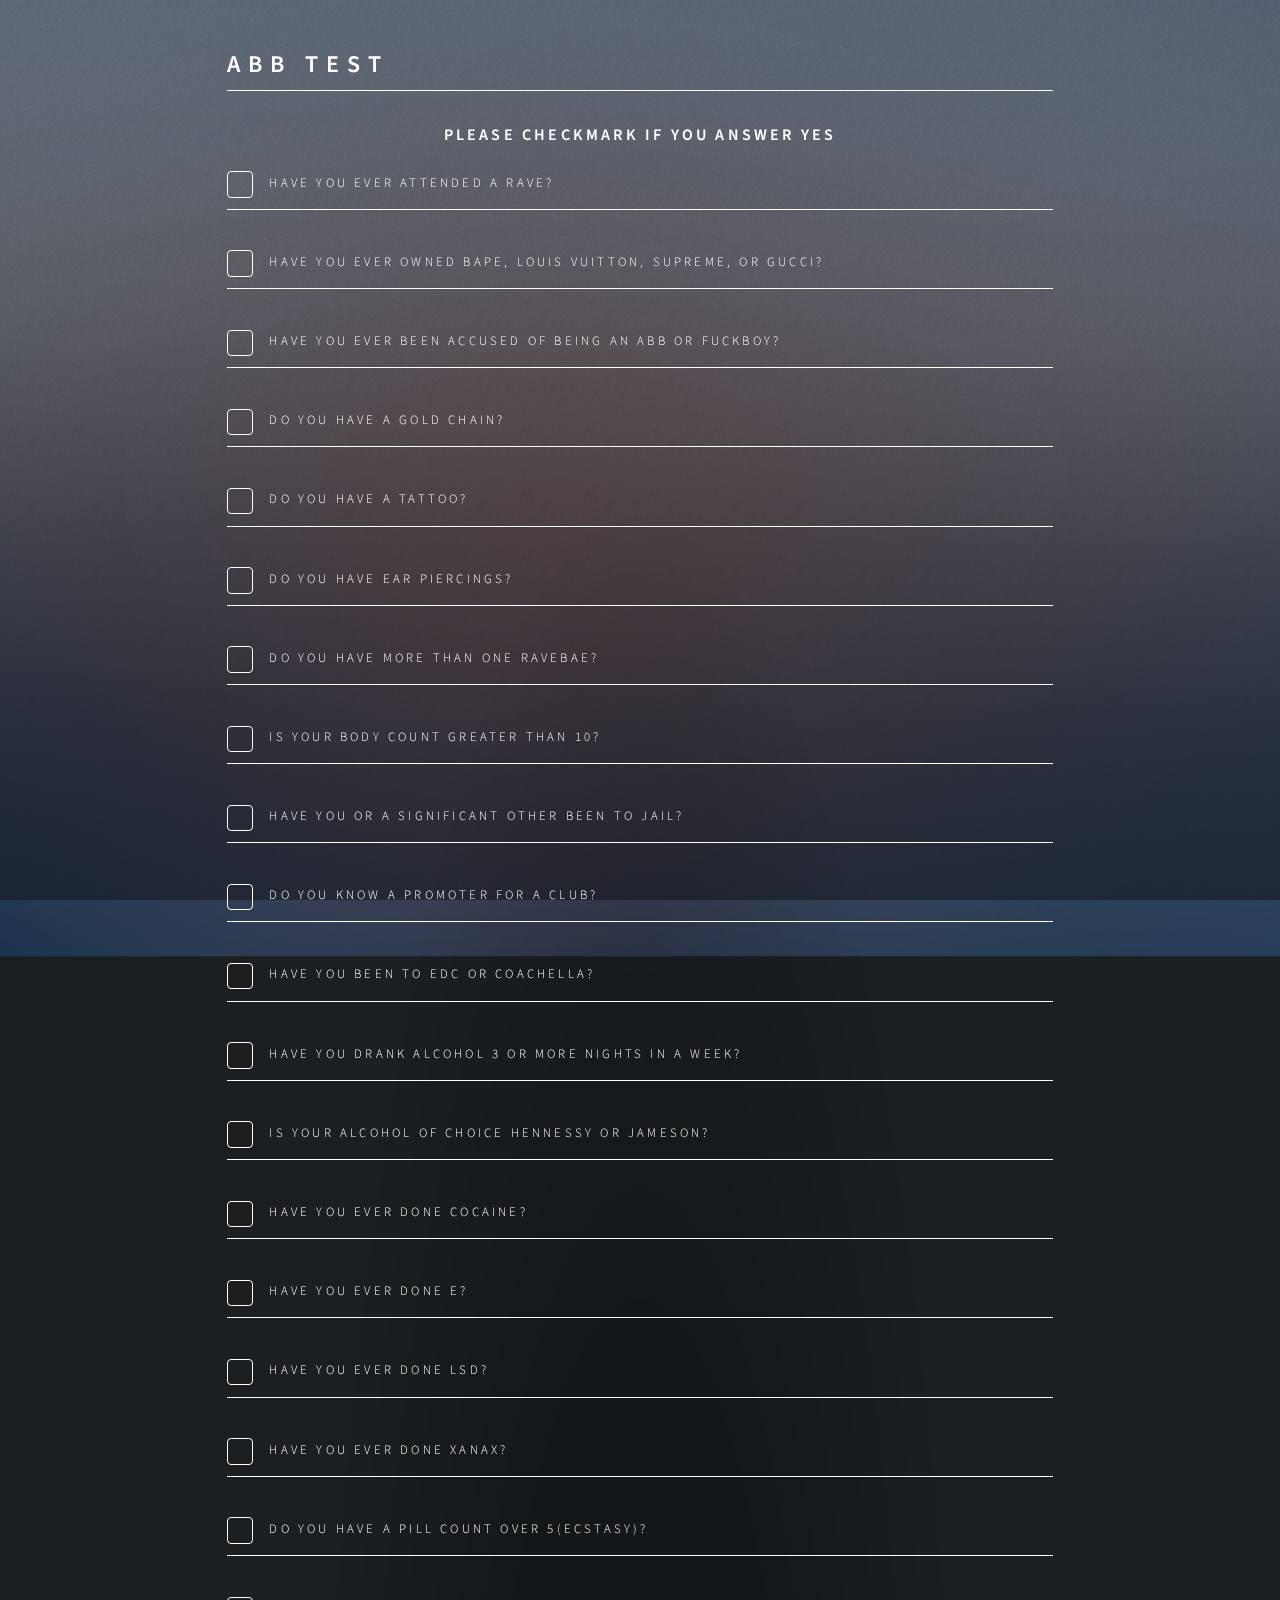
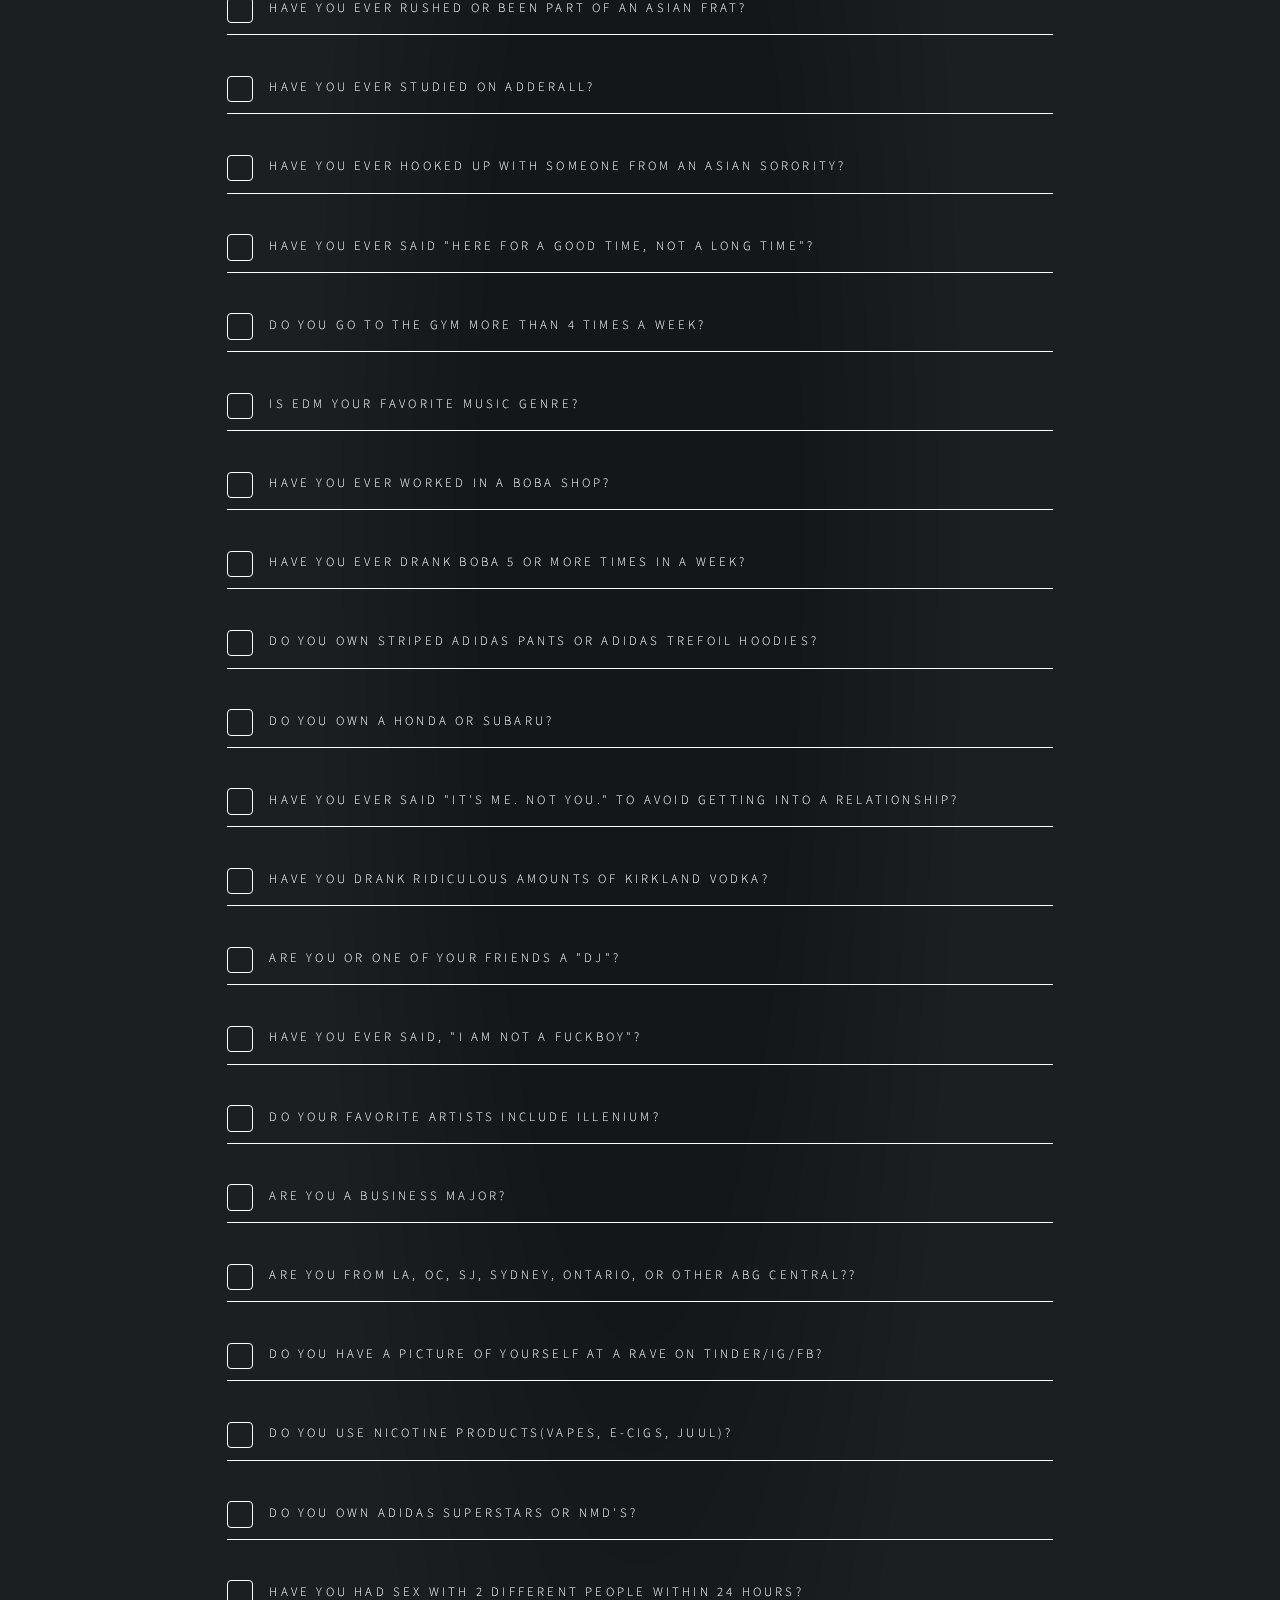
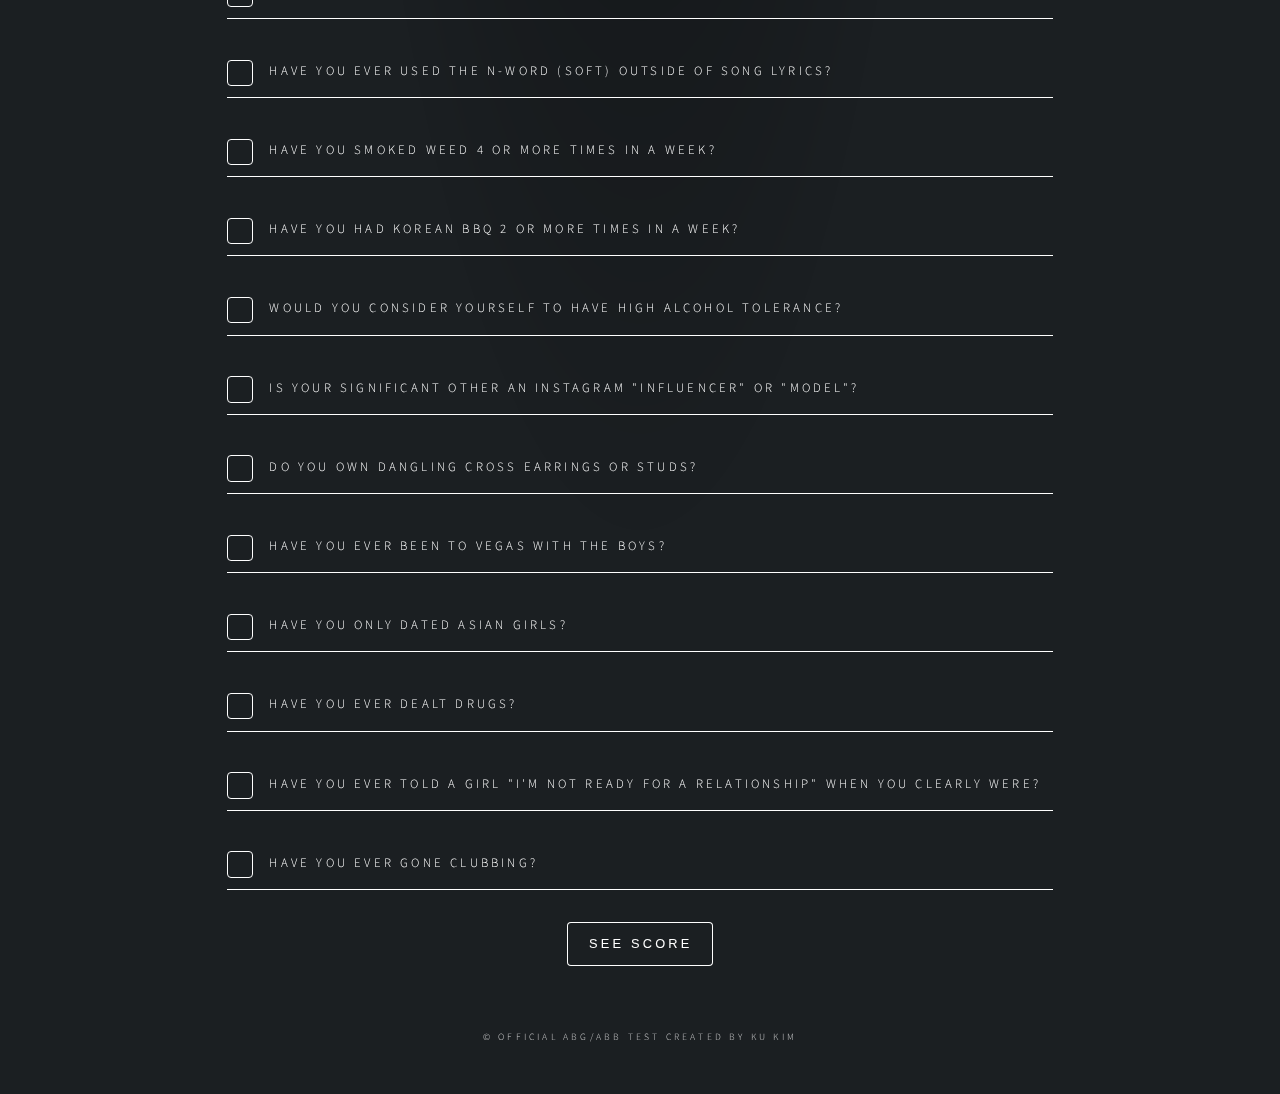
==== abb.html @ c056559d "Add files via upload" ====
<!DOCTYPE HTML>
<!--
	Dimension by HTML5 UP
	html5up.net | @ajlkn
	Free for personal and commercial use under the CCA 3.0 license (html5up.net/license)
-->
<html>
	<head>
		<title>Official ABG & ABB Test</title>
		<meta charset="utf-8" />
		<meta name="viewport" content="width=device-width, initial-scale=1, user-scalable=no" />
		<link rel="stylesheet" href="assets/css/main.css" />
		<noscript><link rel="stylesheet" href="assets/css/noscript.css" /></noscript>
	</head>
	<body class="is-preload">

		<!-- Wrapper -->
			<div id="wrapper">

				<!-- Header -->
					

				<!-- Main -->
					<div id="header">

						<!-- Intro -->
							<article id="boys">
								<h2 class="major">ABB Test</h2>
								
								
								<body>
									<h3>Please checkmark if you answer yes</h3>
									<form>
										<h2 class = "major">
											<input type="checkbox" id="Q51" name="Q51">
											<label for="Q51">Have you ever attended a rave?</label>
										</h2>
										<h2 class = "major">
											<input type="checkbox" id="Q52" name="Q52">
											<label for="Q52">Have you ever owned Bape, Louis Vuitton, Supreme, or Gucci?</label>
									
										</h2>
										<h2 class = "major">
											<input type="checkbox" id="Q53" name="Q53">
											<label for="Q53">Have you ever been accused of being an ABB or fuckboy?</label>
										</h2>
										<h2 class = "major">
											<input type="checkbox" id="Q54" name="Q54">
											<label for="Q54">Do you have a gold chain?</label>
										</h2>
										<h2 class = "major">
											<input type="checkbox" id="Q55" name="Q55">
											<label for="Q55">Do you have a tattoo?</label>
										</h2>
										<h2 class = "major">
											<input type="checkbox" id="Q56" name="Q56">
											<label for="Q56">Do you have ear piercings?</label>
										</h2>
										<h2 class = "major">
											<input type="checkbox" id="Q57" name="Q57">
											<label for="Q57">Do you have more than one ravebae?</label>
										</h2>
										<h2 class = "major">
											<input type="checkbox" id="Q58" name="Q58">
											<label for="Q58">Is your body count greater than 10?</label>
										</h2>
										<h2 class = "major">
											<input type="checkbox" id="Q59" name="Q59">
											<label for="Q59">Have you or a significant other been to jail?</label>
										</h2>
										<h2 class = "major">
											<input type="checkbox" id="Q60" name="Q60">
											<label for="Q60">Do you know a promoter for a club?</label>
										</h2>
										<h2 class = "major">
											<input type="checkbox" id="Q61" name="Q61">
											<label for="Q61">Have you been to EDC or Coachella?</label>
										</h2>
										<h2 class = "major">
											<input type="checkbox" id="Q62" name="Q62">
											<label for="Q62">Have you drank alcohol 3 or more nights in a week?</label>
										</h2>
										<h2 class = "major">
											<input type="checkbox" id="Q63" name="Q63">
											<label for="Q63">Is your alcohol of choice Hennessy or Jameson?</label>
										</h2>
										<h2 class = "major">
											<input type="checkbox" id="Q64" name="Q64">
											<label for="Q64">Have you ever done cocaine?</label>
										</h2>
										<h2 class = "major">
											<input type="checkbox" id="Q65" name="Q65">
											<label for="Q65">Have you ever done E?</label>
										</h2>
										<h2 class = "major">
											<input type="checkbox" id="Q66" name="Q66">
											<label for="Q66">Have you ever done LSD?</label>
										</h2>
										<h2 class = "major">
											<input type="checkbox" id="Q67" name="Q67">
											<label for="Q67">Have you ever done Xanax?</label>
										</h2>
										<h2 class = "major">
											<input type="checkbox" id="Q68" name="Q68">
											<label for="Q68">Do you have a pill count over 5(ecstasy)?</label>
										</h2>
										<h2 class = "major">
											<input type="checkbox" id="Q69" name="Q69">
											<label for="Q69">Have you ever rushed or been part of an asian frat?</label>
										</h2>
										<h2 class = "major">
											<input type="checkbox" id="Q70" name="Q70">
											<label for="Q70">Have you ever studied on Adderall?</label>
										</h2>
										<h2 class = "major">
											<input type="checkbox" id="Q71" name="Q71">
											<label for="Q71">Have you ever hooked up with someone from an Asian Sorority?</label>
										</h2>
										<h2 class = "major">
											<input type="checkbox" id="Q72" name="Q72">
											<label for="Q72">Have you ever said "Here for a good time, not a long time"?</label>
										</h2>
										<h2 class = "major">
											<input type="checkbox" id="Q73" name="Q73">
											<label for="Q73">Do you go to the gym more than 4 times a week?</label>
										</h2>
										<h2 class = "major">
											<input type="checkbox" id="Q74" name="Q74">
											<label for="Q74">Is EDM your favorite music genre?</label>
										</h2>
										<h2 class = "major">
											<input type="checkbox" id="Q75" name="Q75">
											<label for="Q75">Have you ever worked in a boba shop?</label>
										</h2>
										<h2 class = "major">
											<input type="checkbox" id="Q76" name="Q76">
											<label for="Q76">Have you ever drank boba 5 or more times in a week?</label>
										</h2>
										<h2 class = "major">
											<input type="checkbox" id="Q77" name="Q77">
											<label for="Q77">Do you own striped adidas pants or adidas trefoil hoodies?</label>
										</h2>
										<h2 class = "major">
											<input type="checkbox" id="Q78" name="Q78">
											<label for="Q78">Do you own a Honda or Subaru?</label>
										</h2>
										<h2 class = "major">
											<input type="checkbox" id="Q79" name="Q79">
											<label for="Q79">Have you ever said "It's me. Not you." to avoid getting into a relationship?</label>
										</h2>
										<h2 class = "major">
											<input type="checkbox" id="Q80" name="Q80">
											<label for="Q80">Have you drank ridiculous amounts of Kirkland Vodka?</label>
										</h2>
										<h2 class = "major">
											<input type="checkbox" id="Q81" name="Q81">
											<label for="Q81">Are you or one of your friends a "DJ"?</label>
										</h2>
										<h2 class = "major">
											<input type="checkbox" id="Q82" name="Q82">
											<label for="Q82">Have you ever said, "I am not a Fuckboy"?</label>
										</h2>
										<h2 class = "major">
											<input type="checkbox" id="Q83" name="Q83">
											<label for="Q83">Do your favorite artists include illenium?</label>
										</h2>
										<h2 class = "major">
											<input type="checkbox" id="Q84" name="Q84">
											<label for="Q84">Are you a business major?</label>
										</h2>
										<h2 class = "major">
											<input type="checkbox" id="Q85" name="Q85">
											<label for="Q85">Are you from LA, OC, SJ, Sydney, Ontario, or other ABG Central??</label>
										</h2>
										<h2 class = "major">
											<input type="checkbox" id="Q86" name="Q86">
											<label for="Q86">Do you have a picture of yourself at a rave on Tinder/IG/FB?</label>
										</h2>
										<h2 class = "major">
											<input type="checkbox" id="Q87" name="Q87">
											<label for="Q87">Do you use nicotine products(Vapes, E-cigs, Juul)?</label>
										</h2>
										<h2 class = "major">
											<input type="checkbox" id="Q88" name="Q88">
											<label for="Q88">Do you own adidas superstars or NMD's?</label>
										</h2>
										<h2 class = "major">
											<input type="checkbox" id="Q89" name="Q89">
											<label for="Q89">Have you had sex with 2 different people within 24 hours?</label>
										</h2>
										<h2 class = "major">
											<input type="checkbox" id="Q90" name="Q90">
											<label for="Q90">Have you ever used the n-word (soft) outside of song lyrics?</label>
										</h2>
										<h2 class = "major">
											<input type="checkbox" id="Q91" name="Q91">
											<label for="Q91">Have you smoked weed 4 or more times in a week?</label>
										</h2>
										<h2 class = "major">
											<input type="checkbox" id="Q92" name="Q92">
											<label for="Q92">Have you had Korean BBQ 2 or more times in a week?</label>
										</h2>
										<h2 class = "major">
											<input type="checkbox" id="Q93" name="Q93">
											<label for="Q93">Would you consider yourself to have high alcohol tolerance?</label>
										</h2>
										<h2 class = "major">
											<input type="checkbox" id="Q94" name="Q94">
											<label for="Q94">Is your significant other an Instagram "influencer" or "model"?</label>
										</h2>
										<h2 class = "major">
											<input type="checkbox" id="Q95" name="Q95">
											<label for="Q95">Do you own dangling cross earrings or studs?</label>
										</h2>
										<h2 class = "major">
											<input type="checkbox" id="Q96" name="Q96">
											<label for="Q96">Have you ever been to Vegas with the boys?</label>
										</h2>
										<h2 class = "major">
											<input type="checkbox" id="Q97" name="Q97">
											<label for="Q97">Have you only dated asian girls?</label>
										</h2>
										<h2 class = "major">
											<input type="checkbox" id="Q98" name="Q98">
											<label for="Q98">Have you ever dealt drugs?</label>
										</h2>
										<h2 class = "major">
											<input type="checkbox" id="Q99" name="Q99">
											<label for="Q99">Have you ever told a girl "I'm not ready for a relationship" when you clearly were?</label>
										</h2>
										<h2 class = "major">
											<input type="checkbox" id="Q100" name="Q100">
											<label for="Q100">Have you ever gone clubbing?</label>
										</h2>

										<button type="Button" id="See Score" onClick="checkboxes();">SEE SCORE</button>
									</form>
								</body>
								
							</article>
										
					</div>

				<!-- Footer -->
					<footer id="footer">
						<p class="copyright">&copy; Official ABG/ABB Test Created by Ku Kim</a></p>
					</footer>

			</div>

		<!-- BG -->
			<div id="bg"></div>

		<!-- Scripts -->
			<script src="assets/js/jquery.min.js"></script>
			<script src="assets/js/browser.min.js"></script>
			<script src="assets/js/breakpoints.min.js"></script>
			<script src="assets/js/util.js"></script>
			<script src="assets/js/main.js"></script>
			<script type="text/javascript">
				function checkboxes()
				  {
				   var inputElems = document.getElementsByTagName("input"),
					count = 0;
			
					for (var i=0; i<inputElems.length; i++) {       
					   if (inputElems[i].type == "checkbox" && inputElems[i].checked == true){
						  count++;
						  if(count<=10) {
							  mycomment = " LMAO YOU AIN'T NO ABB. YOU A SIMP LOLOL"

						  }
						  else if((count<=20) && (count>10)) {
							mycomment = " I mean... your ABB is kind of showing?... Maybe you haven't gotten your heart broken yet"

						  }
						 
							else if((count<=30) && (count>20)) {
							mycomment = " Stop now for self preservation... Go read some books or something. Oh and also, don't switch your major to 'business'"
						  }
						  else if((count<=40) && (count>30)) {
							mycomment = " Welp... Here we are... Mid-tier ABB. Go to Church please... Cleanse your filth."
						  }
						  else if((count<=45) && (count>40)) {
							mycomment = " Yeah... You're an ABB. Congrats fuckboy."
						  }
						  else if((count<=50) && (count>45)) {
							mycomment = " What's up Kevin Nguyen? wow... A full blown ABB. You piece of trash"
						  }
						  } 
					   }
					   
					
					alert("You scored: " + count + "/50" + mycomment);
				 }
				
			</script>
	</body>
</html>
---- assets/css/main.css ----
@import url(fontawesome-all.min.css);
@import url("https://fonts.googleapis.com/css?family=Source+Sans+Pro:300italic,600italic,300,600");

/*
	Dimension by HTML5 UP
	html5up.net | @ajlkn
	Free for personal and commercial use under the CCA 3.0 license (html5up.net/license)
*/

html, body, div, span, applet, object,
iframe, h1, h2, h3, h4, h5, h6, p, blockquote,
pre, a, abbr, acronym, address, big, cite,
code, del, dfn, em, img, ins, kbd, q, s, samp,
small, strike, strong, sub, sup, tt, var, b,
u, i, center, dl, dt, dd, ol, ul, li, fieldset,
form, label, legend, table, caption, tbody,
tfoot, thead, tr, th, td, article, aside,
canvas, details, embed, figure, figcaption,
footer, header, hgroup, menu, nav, output, ruby,
section, summary, time, mark, audio, video {
	margin: 0;
	padding: 0;
	border: 0;
	font-size: 100%;
	font: inherit;
	vertical-align: baseline;}

article, aside, details, figcaption, figure,
footer, header, hgroup, menu, nav, section {
	display: block;}

body {
	line-height: 1;
}

ol, ul {
	list-style: none;
}

blockquote, q {
	quotes: none;
}

	blockquote:before, blockquote:after, q:before, q:after {
		content: '';
		content: none;
	}

table {
	border-collapse: collapse;
	border-spacing: 0;
}

body {
	-webkit-text-size-adjust: none;
}

mark {
	background-color: transparent;
	color: inherit;
}

input::-moz-focus-inner {
	border: 0;
	padding: 0;
}

input, select, textarea {
	-moz-appearance: none;
	-webkit-appearance: none;
	-ms-appearance: none;
	appearance: none;
}


/* Basic */

	@-ms-viewport {
		width: device-width;
	}

	@media screen and (max-width: 480px) {

		html, body {
			min-width: 320px;
		}

	}

	html {
		box-sizing: border-box;
	}

	*, *:before, *:after {
		box-sizing: inherit;
	}

	body {
		background: #1b1f22;
	}

		body.is-preload *, body.is-preload *:before, body.is-preload *:after {
			-moz-animation: none !important;
			-webkit-animation: none !important;
			-ms-animation: none !important;
			animation: none !important;
			-moz-transition: none !important;
			-webkit-transition: none !important;
			-ms-transition: none !important;
			transition: none !important;
		}

/* Type */

	html {
		font-size: 16pt;
	}

		@media screen and (max-width: 1680px) {

			html {
				font-size: 12pt;
			}

		}

		@media screen and (max-width: 736px) {

			html {
				font-size: 11pt;
			}

		}

		@media screen and (max-width: 360px) {

			html {
				font-size: 10pt;
			}

		}

	body, input, select, textarea {
		color: #ffffff;
		font-family: "Source Sans Pro", sans-serif;
		font-weight: 300;
		font-size: 1rem;
		line-height: 1.65;
	}

	a {
		-moz-transition: color 0.2s ease-in-out, background-color 0.2s ease-in-out, border-bottom-color 0.2s ease-in-out;
		-webkit-transition: color 0.2s ease-in-out, background-color 0.2s ease-in-out, border-bottom-color 0.2s ease-in-out;
		-ms-transition: color 0.2s ease-in-out, background-color 0.2s ease-in-out, border-bottom-color 0.2s ease-in-out;
		transition: color 0.2s ease-in-out, background-color 0.2s ease-in-out, border-bottom-color 0.2s ease-in-out;
		border-bottom: dotted 1px rgba(255, 255, 255, 0.5);
		text-decoration: none;
		color: inherit;
	}

		a:hover {
			border-bottom-color: transparent;
		}

	strong, b {
		color: #ffffff;
		font-weight: 600;
	}

	em, i {
		font-style: italic;
	}

	p {
		margin: 0 0 2rem 0;
	}

	h1, h2, h3, h4, h5, h6 {
		color: #ffffff;
		font-weight: 600;
		line-height: 1.5;
		margin: 0 0 1rem 0;
		text-transform: uppercase;
		letter-spacing: 0.2rem;
	}

		h1 a, h2 a, h3 a, h4 a, h5 a, h6 a {
			color: inherit;
			text-decoration: none;
		}

		h1.major, h2.major, h3.major, h4.major, h5.major, h6.major {
			border-bottom: solid 1px #ffffff;
			width: -moz-max-content;
			width: -webkit-max-content;
			width: -ms-max-content;
			width: 100%;
			padding-bottom: 0.5rem;
			margin: 0 0 2rem 0;
			text-align: left; 
		}

	h1 {
		font-size: 2.25rem;
		line-height: 1.3;
		letter-spacing: 0.5rem;
	}

	h2 {
		font-size: 1.5rem;
		line-height: 1.4;
		letter-spacing: 0.5rem;
	}

	h3 {
		font-size: 1rem;
	}

	h4 {
		font-size: 0.8rem;
	}

	h5 {
		font-size: 0.7rem;
	}

	h6 {
		font-size: 0.6rem;
	}

	@media screen and (max-width: 736px) {

		h1 {
			font-size: 1.75rem;
			line-height: 1.4;
		}

		h2 {
			font-size: 1.25em;
			line-height: 1.5;
		}

	}

	sub {
		font-size: 0.8rem;
		position: relative;
		top: 0.5rem;
	}

	sup {
		font-size: 0.8rem;
		position: relative;
		top: -0.5rem;
	}

	blockquote {
		border-left: solid 4px #ffffff;
		font-style: italic;
		margin: 0 0 2rem 0;
		padding: 0.5rem 0 0.5rem 2rem;
	}

	code {
		background: rgba(255, 255, 255, 0.075);
		border-radius: 4px;
		font-family: "Courier New", monospace;
		font-size: 0.9rem;
		margin: 0 0.25rem;
		padding: 0.25rem 0.65rem;
	}

	pre {
		-webkit-overflow-scrolling: touch;
		font-family: "Courier New", monospace;
		font-size: 0.9rem;
		margin: 0 0 2rem 0;
	}

		pre code {
			display: block;
			line-height: 1.75;
			padding: 1rem 1.5rem;
			overflow-x: auto;
		}

	hr {
		border: 0;
		border-bottom: solid 1px #ffffff;
		margin: 2.75rem 0;
	}

	.align-left {
		text-align: left;
	}

	.align-center {
		text-align: center;
	}

	.align-right {
		text-align: right;
	}

/* Form */

	form {
		margin: 0 0 2rem 0;
	}

		form > :last-child {
			margin-bottom: 0;
		}

		form > .fields {
			display: -moz-flex;
			display: -webkit-flex;
			display: -ms-flex;
			display: flex;
			-moz-flex-wrap: wrap;
			-webkit-flex-wrap: wrap;
			-ms-flex-wrap: wrap;
			flex-wrap: wrap;
			width: calc(100% + 3rem);
			margin: -1.5rem 0 2rem -1.5rem;
		}

			form > .fields > .field {
				-moz-flex-grow: 0;
				-webkit-flex-grow: 0;
				-ms-flex-grow: 0;
				flex-grow: 0;
				-moz-flex-shrink: 0;
				-webkit-flex-shrink: 0;
				-ms-flex-shrink: 0;
				flex-shrink: 0;
				padding: 1.5rem 0 0 1.5rem;
				width: calc(100% - 1.5rem);
			}

				form > .fields > .field.half {
					width: calc(50% - 0.75rem);
				}

				form > .fields > .field.third {
					width: calc(100%/3 - 0.5rem);
				}

				form > .fields > .field.quarter {
					width: calc(25% - 0.375rem);
				}

		@media screen and (max-width: 480px) {

			form > .fields {
				width: calc(100% + 3rem);
				margin: -1.5rem 0 2rem -1.5rem;
			}

				form > .fields > .field {
					padding: 1.5rem 0 0 1.5rem;
					width: calc(100% - 1.5rem);
				}

					form > .fields > .field.half {
						width: calc(100% - 1.5rem);
					}

					form > .fields > .field.third {
						width: calc(100% - 1.5rem);
					}

					form > .fields > .field.quarter {
						width: calc(100% - 1.5rem);
					}

		}

	label {
		color: #ffffff;
		display: block;
		font-size: 0.8rem;
		font-weight: 300;
		letter-spacing: 0.2rem;
		line-height: 1.5;
		margin: 0 0 1rem 0;
		text-transform: uppercase;
	}

	input[type="text"],
	input[type="password"],
	input[type="email"],
	input[type="tel"],
	select,
	textarea {
		-moz-appearance: none;
		-webkit-appearance: none;
		-ms-appearance: none;
		appearance: none;
		-moz-transition: border-color 0.2s ease-in-out, box-shadow 0.2s ease-in-out, background-color 0.2s ease-in-out;
		-webkit-transition: border-color 0.2s ease-in-out, box-shadow 0.2s ease-in-out, background-color 0.2s ease-in-out;
		-ms-transition: border-color 0.2s ease-in-out, box-shadow 0.2s ease-in-out, background-color 0.2s ease-in-out;
		transition: border-color 0.2s ease-in-out, box-shadow 0.2s ease-in-out, background-color 0.2s ease-in-out;
		background-color: transparent;
		border-radius: 4px;
		border: solid 1px #ffffff;
		color: inherit;
		display: block;
		outline: 0;
		padding: 0 1rem;
		text-decoration: none;
		width: 100%;
	}

		input[type="text"]:invalid,
		input[type="password"]:invalid,
		input[type="email"]:invalid,
		input[type="tel"]:invalid,
		select:invalid,
		textarea:invalid {
			box-shadow: none;
		}

		input[type="text"]:focus,
		input[type="password"]:focus,
		input[type="email"]:focus,
		input[type="tel"]:focus,
		select:focus,
		textarea:focus {
			background: rgba(255, 255, 255, 0.075);
			border-color: #ffffff;
			box-shadow: 0 0 0 1px #ffffff;
		}

	select {
		background-image: url("data:image/svg+xml;charset=utf8,%3Csvg xmlns='http://www.w3.org/2000/svg' width='40' height='40' preserveAspectRatio='none' viewBox='0 0 40 40'%3E%3Cpath d='M9.4,12.3l10.4,10.4l10.4-10.4c0.2-0.2,0.5-0.4,0.9-0.4c0.3,0,0.6,0.1,0.9,0.4l3.3,3.3c0.2,0.2,0.4,0.5,0.4,0.9 c0,0.4-0.1,0.6-0.4,0.9L20.7,31.9c-0.2,0.2-0.5,0.4-0.9,0.4c-0.3,0-0.6-0.1-0.9-0.4L4.3,17.3c-0.2-0.2-0.4-0.5-0.4-0.9 c0-0.4,0.1-0.6,0.4-0.9l3.3-3.3c0.2-0.2,0.5-0.4,0.9-0.4S9.1,12.1,9.4,12.3z' fill='%23ffffff' /%3E%3C/svg%3E");
		background-size: 1.25rem;
		background-repeat: no-repeat;
		background-position: calc(100% - 1rem) center;
		height: 2.75rem;
		padding-right: 2.75rem;
		text-overflow: ellipsis;
	}

		select option {
			color: #ffffff;
			background: #1b1f22;
		}

		select:focus::-ms-value {
			background-color: transparent;
		}

		select::-ms-expand {
			display: none;
		}

	input[type="text"],
	input[type="password"],
	input[type="email"],
	select {
		height: 2.75rem;
	}

	textarea {
		padding: 0.75rem 1rem;
	}

	input[type="checkbox"],
	input[type="radio"] {
		-moz-appearance: none;
		-webkit-appearance: none;
		-ms-appearance: none;
		appearance: none;
		display: block;
		float: left;
		margin-left: -2rem;
		opacity: 0;
		width: 1rem;
		z-index: -1;
	}

		input[type="checkbox"] + label,
		input[type="radio"] + label {
			text-decoration: none;
			-moz-user-select: none;
			-webkit-user-select: none;
			-ms-user-select: none;
			user-select: none;
			color: #ffffff;
			cursor: pointer;
			display: inline-block;
			font-size: 0.8rem;
			font-weight: 300;
			margin: 0 0 0.5rem 0;
			padding-left: 2.65rem;
			padding-right: 0.75rem;
			position: relative;
		}

			input[type="checkbox"] + label:before,
			input[type="radio"] + label:before {
				-moz-osx-font-smoothing: grayscale;
				-webkit-font-smoothing: antialiased;
				display: inline-block;
				font-style: normal;
				font-variant: normal;
				text-rendering: auto;
				line-height: 1;
				text-transform: none !important;
				font-family: 'Font Awesome 5 Free';
				font-weight: 900;
			}

			input[type="checkbox"] + label:before,
			input[type="radio"] + label:before {
				-moz-transition: border-color 0.2s ease-in-out, box-shadow 0.2s ease-in-out, background-color 0.2s ease-in-out;
				-webkit-transition: border-color 0.2s ease-in-out, box-shadow 0.2s ease-in-out, background-color 0.2s ease-in-out;
				-ms-transition: border-color 0.2s ease-in-out, box-shadow 0.2s ease-in-out, background-color 0.2s ease-in-out;
				transition: border-color 0.2s ease-in-out, box-shadow 0.2s ease-in-out, background-color 0.2s ease-in-out;
				border-radius: 4px;
				border: solid 1px #ffffff;
				content: '';
				display: inline-block;
				height: 1.65rem;
				left: 0;
				line-height: 1.65rem;
				position: absolute;
				text-align: center;
				top: -0.15rem;
				width: 1.65rem;
			}

		input[type="checkbox"]:checked + label:before,
		input[type="radio"]:checked + label:before {
			background: #ffffff !important;
			border-color: #ffffff !important;
			color: #1b1f22;
			content: '\f00c';
		}

		input[type="checkbox"]:focus + label:before,
		input[type="radio"]:focus + label:before {
			background: rgba(255, 255, 255, 0.075);
			border-color: #ffffff;
			box-shadow: 0 0 0 1px #ffffff;
		}

	input[type="checkbox"] + label:before {
		border-radius: 4px;
	}

	input[type="radio"] + label:before {
		border-radius: 100%;
	}

	::-webkit-input-placeholder {
		color: rgba(255, 255, 255, 0.5) !important;
		opacity: 1.0;
	}

	:-moz-placeholder {
		color: rgba(255, 255, 255, 0.5) !important;
		opacity: 1.0;
	}

	::-moz-placeholder {
		color: rgba(255, 255, 255, 0.5) !important;
		opacity: 1.0;
	}

	:-ms-input-placeholder {
		color: rgba(255, 255, 255, 0.5) !important;
		opacity: 1.0;
	}

	.formerize-placeholder {
		color: rgba(255, 255, 255, 0.5) !important;
		opacity: 1.0;
	}

/* Box */

	.box {
		border-radius: 4px;
		border: solid 1px #ffffff;
		margin-bottom: 2rem;
		padding: 1.5em;
	}

		.box > :last-child,
		.box > :last-child > :last-child,
		.box > :last-child > :last-child > :last-child {
			margin-bottom: 0;
		}

		.box.alt {
			border: 0;
			border-radius: 0;
			padding: 0;
		}

/* Icon */

	.icon {
		text-decoration: none;
		border-bottom: none;
		position: relative;
	}

		.icon:before {
			-moz-osx-font-smoothing: grayscale;
			-webkit-font-smoothing: antialiased;
			display: inline-block;
			font-style: normal;
			font-variant: normal;
			text-rendering: auto;
			line-height: 1;
			text-transform: none !important;
			font-family: 'Font Awesome 5 Free';
			font-weight: 400;
		}

		.icon > .label {
			display: none;
		}

		.icon:before {
			line-height: inherit;
		}

		.icon.solid:before {
			font-weight: 900;
		}

		.icon.brands:before {
			font-family: 'Font Awesome 5 Brands';
		}

/* Image */

	.image {
		border-radius: 4px;
		border: 0;
		display: inline-block;
		position: relative;
	}

		.image:before {
			pointer-events: none;
			background-image: url("../../images/overlay.png");
			background-color: rgba(19, 21, 25, 0.5);
			border-radius: 4px;
			content: '';
			display: block;
			height: 100%;
			left: 0;
			opacity: 0.5;
			position: absolute;
			top: 0;
			width: 100%;
		}

		.image img {
			border-radius: 4px;
			display: block;
		}

		.image.left, .image.right {
			max-width: 40%;
		}

			.image.left img, .image.right img {
				width: 100%;
			}

		.image.left {
			float: left;
			padding: 0 1.5em 1em 0;
			top: 0.25em;
		}

		.image.right {
			float: right;
			padding: 0 0 1em 1.5em;
			top: 0.25em;
		}

		.image.fit {
			display: block;
			margin: 0 0 2rem 0;
			width: 100%;
		}

			.image.fit img {
				width: 100%;
			}

		.image.main {
			display: block;
			margin: 2.5rem 0;
			width: 100%;
		}

			.image.main img {
				width: 100%;
			}

		@media screen and (max-width: 736px) {

			.image.main {
				margin: 2rem 0;
			}

		}

		@media screen and (max-width: 480px) {

			.image.main {
				margin: 1.5rem 0;
			}

		}

/* List */

	ol {
		list-style: decimal;
		margin: 0 0 2rem 0;
		padding-left: 1.25em;
	}

		ol li {
			padding-left: 0.25em;
		}

	ul {
		list-style: disc;
		margin: 0 0 2rem 0;
		padding-left: 1em;
	}

		ul li {
			padding-left: 0.5em;
		}

		ul.alt {
			list-style: none;
			padding-left: 0;
		}

			ul.alt li {
				border-top: solid 1px #ffffff;
				padding: 0.5em 0;
			}

				ul.alt li:first-child {
					border-top: 0;
					padding-top: 0;
				}

	dl {
		margin: 0 0 2rem 0;
	}

		dl dt {
			display: block;
			font-weight: 600;
			margin: 0 0 1rem 0;
		}

		dl dd {
			margin-left: 2rem;
		}

/* Actions */

	ul.actions {
		display: -moz-flex;
		display: -webkit-flex;
		display: -ms-flex;
		display: flex;
		cursor: default;
		list-style: none;
		margin-left: -1rem;
		padding-left: 0;
	}

		ul.actions li {
			padding: 0 0 0 1rem;
			vertical-align: middle;
		}

		ul.actions.special {
			-moz-justify-content: center;
			-webkit-justify-content: center;
			-ms-justify-content: center;
			justify-content: center;
			width: 100%;
			margin-left: 0;
		}

			ul.actions.special li:first-child {
				padding-left: 0;
			}

		ul.actions.stacked {
			-moz-flex-direction: column;
			-webkit-flex-direction: column;
			-ms-flex-direction: column;
			flex-direction: column;
			margin-left: 0;
		}

			ul.actions.stacked li {
				padding: 1.3rem 0 0 0;
			}

				ul.actions.stacked li:first-child {
					padding-top: 0;
				}

		ul.actions.fit {
			width: calc(100% + 1rem);
		}

			ul.actions.fit li {
				-moz-flex-grow: 1;
				-webkit-flex-grow: 1;
				-ms-flex-grow: 1;
				flex-grow: 1;
				-moz-flex-shrink: 1;
				-webkit-flex-shrink: 1;
				-ms-flex-shrink: 1;
				flex-shrink: 1;
				width: 100%;
			}

				ul.actions.fit li > * {
					width: 100%;
				}

			ul.actions.fit.stacked {
				width: 100%;
			}

		@media screen and (max-width: 480px) {

			ul.actions:not(.fixed) {
				-moz-flex-direction: column;
				-webkit-flex-direction: column;
				-ms-flex-direction: column;
				flex-direction: column;
				margin-left: 0;
				width: 100% !important;
			}

				ul.actions:not(.fixed) li {
					-moz-flex-grow: 1;
					-webkit-flex-grow: 1;
					-ms-flex-grow: 1;
					flex-grow: 1;
					-moz-flex-shrink: 1;
					-webkit-flex-shrink: 1;
					-ms-flex-shrink: 1;
					flex-shrink: 1;
					padding: 1rem 0 0 0;
					text-align: center;
					width: 100%;
				}

					ul.actions:not(.fixed) li > * {
						width: 100%;
					}

					ul.actions:not(.fixed) li:first-child {
						padding-top: 0;
					}

					ul.actions:not(.fixed) li input[type="submit"],
					ul.actions:not(.fixed) li input[type="reset"],
					ul.actions:not(.fixed) li input[type="button"],
					ul.actions:not(.fixed) li button,
					ul.actions:not(.fixed) li .button {
						width: 100%;
					}

						ul.actions:not(.fixed) li input[type="submit"].icon:before,
						ul.actions:not(.fixed) li input[type="reset"].icon:before,
						ul.actions:not(.fixed) li input[type="button"].icon:before,
						ul.actions:not(.fixed) li button.icon:before,
						ul.actions:not(.fixed) li .button.icon:before {
							margin-left: -0.5em;
						}

		}

/* Icons */

	ul.icons {
		cursor: default;
		list-style: none;
		padding-left: 0;
	}

		ul.icons li {
			display: inline-block;
			padding: 0 0.75em 0 0;
		}

			ul.icons li:last-child {
				padding-right: 0;
			}

			ul.icons li a {
				border-radius: 100%;
				box-shadow: inset 0 0 0 1px #ffffff;
				display: inline-block;
				height: 2.25rem;
				line-height: 2.25rem;
				text-align: center;
				width: 2.25rem;
			}

				ul.icons li a:hover {
					background-color: rgba(255, 255, 255, 0.075);
				}

				ul.icons li a:active {
					background-color: rgba(255, 255, 255, 0.175);
				}

/* Table */

	.table-wrapper {
		-webkit-overflow-scrolling: touch;
		overflow-x: auto;
	}

	table {
		margin: 0 0 2rem 0;
		width: 100%;
	}

		table tbody tr {
			border: solid 1px #ffffff;
			border-left: 0;
			border-right: 0;
		}

			table tbody tr:nth-child(2n + 1) {
				background-color: rgba(255, 255, 255, 0.075);
			}

		table td {
			padding: 0.75em 0.75em;
		}

		table th {
			color: #ffffff;
			font-size: 0.9em;
			font-weight: 600;
			padding: 0 0.75em 0.75em 0.75em;
			text-align: left;
		}

		table thead {
			border-bottom: solid 2px #ffffff;
		}

		table tfoot {
			border-top: solid 2px #ffffff;
		}

		table.alt {
			border-collapse: separate;
		}

			table.alt tbody tr td {
				border: solid 1px #ffffff;
				border-left-width: 0;
				border-top-width: 0;
			}

				table.alt tbody tr td:first-child {
					border-left-width: 1px;
				}

			table.alt tbody tr:first-child td {
				border-top-width: 1px;
			}

			table.alt thead {
				border-bottom: 0;
			}

			table.alt tfoot {
				border-top: 0;
			}

/* Button */

	input[type="submit"],
	input[type="reset"],
	input[type="button"],
	button,
	.button {
		-moz-appearance: none;
		-webkit-appearance: none;
		-ms-appearance: none;
		appearance: none;
		-moz-transition: background-color 0.2s ease-in-out, color 0.2s ease-in-out;
		-webkit-transition: background-color 0.2s ease-in-out, color 0.2s ease-in-out;
		-ms-transition: background-color 0.2s ease-in-out, color 0.2s ease-in-out;
		transition: background-color 0.2s ease-in-out, color 0.2s ease-in-out;
		background-color: transparent;
		border-radius: 4px;
		border: 0;
		box-shadow: inset 0 0 0 1px #ffffff;
		color: #ffffff !important;
		cursor: pointer;
		display: inline-block;
		font-size: 0.8rem;
		font-weight: 300;
		height: 2.75rem;
		letter-spacing: 0.2rem;
		line-height: 2.75rem;
		outline: 0;
		padding: 0 1.25rem 0 1.35rem;
		text-align: center;
		text-decoration: none;
		text-transform: uppercase;
		white-space: nowrap;
	}

		input[type="submit"]:hover,
		input[type="reset"]:hover,
		input[type="button"]:hover,
		button:hover,
		.button:hover {
			background-color: rgba(255, 255, 255, 0.075);
		}

		input[type="submit"]:active,
		input[type="reset"]:active,
		input[type="button"]:active,
		button:active,
		.button:active {
			background-color: rgba(255, 255, 255, 0.175);
		}

		input[type="submit"].icon:before,
		input[type="reset"].icon:before,
		input[type="button"].icon:before,
		button.icon:before,
		.button.icon:before {
			margin-right: 0.5em;
		}

		input[type="submit"].fit,
		input[type="reset"].fit,
		input[type="button"].fit,
		button.fit,
		.button.fit {
			width: 100%;
		}

		input[type="submit"].small,
		input[type="reset"].small,
		input[type="button"].small,
		button.small,
		.button.small {
			font-size: 0.6rem;
			height: 2.0625rem;
			line-height: 2.0625rem;
		}

		input[type="submit"].primary,
		input[type="reset"].primary,
		input[type="button"].primary,
		button.primary,
		.button.primary {
			background-color: #ffffff;
			color: #1b1f22 !important;
			font-weight: 600;
		}

		input[type="submit"].disabled, input[type="submit"]:disabled,
		input[type="reset"].disabled,
		input[type="reset"]:disabled,
		input[type="button"].disabled,
		input[type="button"]:disabled,
		button.disabled,
		button:disabled,
		.button.disabled,
		.button:disabled {
			pointer-events: none;
			cursor: default;
			opacity: 0.25;
		}

	input[type="submit"],
	input[type="reset"],
	input[type="button"],
	button {
		line-height: calc(2.75rem - 2px);
	}

/* BG */

	#bg {
		-moz-transform: scale(1.0);
		-webkit-transform: scale(1.0);
		-ms-transform: scale(1.0);
		transform: scale(1.0);
		-webkit-backface-visibility: hidden;
		position: fixed;
		top: 0;
		left: 0;
		width: 100%;
		height: 100vh;
		z-index: 1;
	}

		#bg:before, #bg:after {
			content: '';
			display: block;
			position: absolute;
			top: 0;
			left: 0;
			width: 100%;
			height: 100%;
		}

		#bg:before {
			-moz-transition: background-color 2.5s ease-in-out;
			-webkit-transition: background-color 2.5s ease-in-out;
			-ms-transition: background-color 2.5s ease-in-out;
			transition: background-color 2.5s ease-in-out;
			-moz-transition-delay: 0.75s;
			-webkit-transition-delay: 0.75s;
			-ms-transition-delay: 0.75s;
			transition-delay: 0.75s;
			background-image: linear-gradient(to top, rgba(19, 21, 25, 0.5), rgba(19, 21, 25, 0.5)), url("../../images/overlay.png");
			background-size: auto,
 256px 256px;
			background-position: center,
 center;
			background-repeat: no-repeat,
 repeat;
			z-index: 2;
		}

		#bg:after {
			-moz-transform: scale(1.125);
			-webkit-transform: scale(1.125);
			-ms-transform: scale(1.125);
			transform: scale(1.125);
			-moz-transition: -moz-transform 0.325s ease-in-out, -moz-filter 0.325s ease-in-out;
			-webkit-transition: -webkit-transform 0.325s ease-in-out, -webkit-filter 0.325s ease-in-out;
			-ms-transition: -ms-transform 0.325s ease-in-out, -ms-filter 0.325s ease-in-out;
			transition: transform 0.325s ease-in-out, filter 0.325s ease-in-out;
			background-image: url("../../images/bg.jpg");
			background-position: center;
			background-size: cover;
			background-repeat: no-repeat;
			z-index: 1;
		}

		body.is-article-visible #bg:after {
			-moz-transform: scale(1.0825);
			-webkit-transform: scale(1.0825);
			-ms-transform: scale(1.0825);
			transform: scale(1.0825);
			-moz-filter: blur(0.2rem);
			-webkit-filter: blur(0.2rem);
			-ms-filter: blur(0.2rem);
			filter: blur(0.2rem);
		}

		body.is-preload #bg:before {
			background-color: #000000;
		}

/* Wrapper */

	#wrapper {
		display: -moz-flex;
		display: -webkit-flex;
		display: -ms-flex;
		display: flex;
		-moz-flex-direction: column;
		-webkit-flex-direction: column;
		-ms-flex-direction: column;
		flex-direction: column;
		-moz-align-items: center;
		-webkit-align-items: center;
		-ms-align-items: center;
		align-items: center;
		-moz-justify-content: space-between;
		-webkit-justify-content: space-between;
		-ms-justify-content: space-between;
		justify-content: space-between;
		position: relative;
		min-height: 100vh;
		width: 100%;
		padding: 4rem 2rem;
		z-index: 3;
	}

		#wrapper:before {
			content: '';
			display: block;
		}

		@media screen and (max-width: 1680px) {

			#wrapper {
				padding: 3rem 2rem;
			}

		}

		@media screen and (max-width: 736px) {

			#wrapper {
				padding: 2rem 1rem;
			}

		}

		@media screen and (max-width: 480px) {

			#wrapper {
				padding: 1rem;
			}

		}

/* Header */

	#header {
		display: -moz-flex;
		display: -webkit-flex;
		display: -ms-flex;
		display: flex;
		-moz-flex-direction: column;
		-webkit-flex-direction: column;
		-ms-flex-direction: column;
		flex-direction: column;
		-moz-align-items: center;
		-webkit-align-items: center;
		-ms-align-items: center;
		align-items: center;
		-moz-transition: -moz-transform 0.325s ease-in-out, -moz-filter 0.325s ease-in-out, opacity 0.325s ease-in-out;
		-webkit-transition: -webkit-transform 0.325s ease-in-out, -webkit-filter 0.325s ease-in-out, opacity 0.325s ease-in-out;
		-ms-transition: -ms-transform 0.325s ease-in-out, -ms-filter 0.325s ease-in-out, opacity 0.325s ease-in-out;
		transition: transform 0.325s ease-in-out, filter 0.325s ease-in-out, opacity 0.325s ease-in-out;
		background-image: -moz-radial-gradient(rgba(0, 0, 0, 0.25) 25%, rgba(0, 0, 0, 0) 55%);
		background-image: -webkit-radial-gradient(rgba(0, 0, 0, 0.25) 25%, rgba(0, 0, 0, 0) 55%);
		background-image: -ms-radial-gradient(rgba(0, 0, 0, 0.25) 25%, rgba(0, 0, 0, 0) 55%);
		background-image: radial-gradient(rgba(0, 0, 0, 0.25) 25%, rgba(0, 0, 0, 0) 55%);
		max-width: 100%;
		text-align: center;
	}

		#header > * {
			-moz-transition: opacity 0.325s ease-in-out;
			-webkit-transition: opacity 0.325s ease-in-out;
			-ms-transition: opacity 0.325s ease-in-out;
			transition: opacity 0.325s ease-in-out;
			position: relative;
			margin-top: 3.5rem;
		}

			#header > *:before {
				content: '';
				display: block;
				position: absolute;
				top: calc(-3.5rem - 1px);
				left: calc(50% - 1px);
				width: 1px;
				height: calc(3.5rem + 1px);
				background: #ffffff;
			}

		#header > :first-child {
			margin-top: 0;
		}

			#header > :first-child:before {
				display: none;
			}

		#header .logo {
			width: 5.5rem;
			height: 5.5rem;
			line-height: 5.5rem;
			border: solid 1px #ffffff;
			border-radius: 100%;
		}

			#header .logo .icon:before {
				font-size: 2rem;
			}

		#header .content {
			border-style: solid;
			border-color: #ffffff;
			border-top-width: 1px;
			border-bottom-width: 1px;
			max-width: 100%;
		}

			#header .content .inner {
				-moz-transition: max-height 0.75s ease, padding 0.75s ease, opacity 0.325s ease-in-out;
				-webkit-transition: max-height 0.75s ease, padding 0.75s ease, opacity 0.325s ease-in-out;
				-ms-transition: max-height 0.75s ease, padding 0.75s ease, opacity 0.325s ease-in-out;
				transition: max-height 0.75s ease, padding 0.75s ease, opacity 0.325s ease-in-out;
				-moz-transition-delay: 0.25s;
				-webkit-transition-delay: 0.25s;
				-ms-transition-delay: 0.25s;
				transition-delay: 0.25s;
				padding: 3rem 2rem;
				max-height: 40rem;
				overflow: hidden;
			}

				#header .content .inner > :last-child {
					margin-bottom: 0;
				}

			#header .content p {
				text-transform: uppercase;
				letter-spacing: 0.2rem;
				font-size: 0.8rem;
				line-height: 2;
			}

		#header nav ul {
			display: -moz-flex;
			display: -webkit-flex;
			display: -ms-flex;
			display: flex;
			margin-bottom: 0;
			list-style: none;
			padding-left: 0;
			border: solid 1px #ffffff;
			border-radius: 4px;
		}

			#header nav ul li {
				padding-left: 0;
				border-left: solid 1px #ffffff;
			}

				#header nav ul li:first-child {
					border-left: 0;
				}

				#header nav ul li a {
					display: block;
					min-width: 7.5rem;
					height: 2.75rem;
					line-height: 2.75rem;
					padding: 0 1.25rem 0 1.45rem;
					text-transform: uppercase;
					letter-spacing: 0.2rem;
					font-size: 0.8rem;
					border-bottom: 0;
				}

					#header nav ul li a:hover {
						background-color: rgba(255, 255, 255, 0.075);
					}

					#header nav ul li a:active {
						background-color: rgba(255, 255, 255, 0.175);
					}

		#header nav.use-middle:after {
			content: '';
			display: block;
			position: absolute;
			top: 0;
			left: calc(50% - 1px);
			width: 1px;
			height: 100%;
			background: #ffffff;
		}

		#header nav.use-middle ul li.is-middle {
			border-left: 0;
		}

		body.is-article-visible #header {
			-moz-transform: scale(0.95);
			-webkit-transform: scale(0.95);
			-ms-transform: scale(0.95);
			transform: scale(0.95);
			-moz-filter: blur(0.1rem);
			-webkit-filter: blur(0.1rem);
			-ms-filter: blur(0.1rem);
			filter: blur(0.1rem);
			opacity: 0;
		}

		body.is-preload #header {
			-moz-filter: blur(0.125rem);
			-webkit-filter: blur(0.125rem);
			-ms-filter: blur(0.125rem);
			filter: blur(0.125rem);
		}

			body.is-preload #header > * {
				opacity: 0;
			}

			body.is-preload #header .content .inner {
				max-height: 0;
				padding-top: 0;
				padding-bottom: 0;
				opacity: 0;
			}

		@media screen and (max-width: 980px) {

			#header .content p br {
				display: none;
			}

		}

		@media screen and (max-width: 736px) {

			#header > * {
				margin-top: 2rem;
			}

				#header > *:before {
					top: calc(-2rem - 1px);
					height: calc(2rem + 1px);
				}

			#header .logo {
				width: 4.75rem;
				height: 4.75rem;
				line-height: 4.75rem;
			}

				#header .logo .icon:before {
					font-size: 1.75rem;
				}

			#header .content .inner {
				padding: 2.5rem 1rem;
			}

			#header .content p {
				line-height: 1.875;
			}

		}

		@media screen and (max-width: 480px) {

			#header {
				padding: 1.5rem 0;
			}

				#header .content .inner {
					padding: 2.5rem 0;
				}

				#header nav ul {
					-moz-flex-direction: column;
					-webkit-flex-direction: column;
					-ms-flex-direction: column;
					flex-direction: column;
					min-width: 10rem;
					max-width: 100%;
				}

					#header nav ul li {
						border-left: 0;
						border-top: solid 1px #ffffff;
					}

						#header nav ul li:first-child {
							border-top: 0;
						}

						#header nav ul li a {
							height: 3rem;
							line-height: 3rem;
							min-width: 0;
							width: 100%;
						}

				#header nav.use-middle:after {
					display: none;
				}

		}

/* Main */

	#main {
		-moz-flex-grow: 1;
		-webkit-flex-grow: 1;
		-ms-flex-grow: 1;
		flex-grow: 1;
		-moz-flex-shrink: 1;
		-webkit-flex-shrink: 1;
		-ms-flex-shrink: 1;
		flex-shrink: 1;
		display: -moz-flex;
		display: -webkit-flex;
		display: -ms-flex;
		display: flex;
		-moz-align-items: center;
		-webkit-align-items: center;
		-ms-align-items: center;
		align-items: center;
		-moz-justify-content: center;
		-webkit-justify-content: center;
		-ms-justify-content: center;
		justify-content: center;
		-moz-flex-direction: column;
		-webkit-flex-direction: column;
		-ms-flex-direction: column;
		flex-direction: column;
		position: relative;
		max-width: 100%;
		z-index: 3;
	}

		#main article {
			-moz-transform: translateY(0.25rem);
			-webkit-transform: translateY(0.25rem);
			-ms-transform: translateY(0.25rem);
			transform: translateY(0.25rem);
			-moz-transition: opacity 0.325s ease-in-out, -moz-transform 0.325s ease-in-out;
			-webkit-transition: opacity 0.325s ease-in-out, -webkit-transform 0.325s ease-in-out;
			-ms-transition: opacity 0.325s ease-in-out, -ms-transform 0.325s ease-in-out;
			transition: opacity 0.325s ease-in-out, transform 0.325s ease-in-out;
			padding: 4.5rem 2.5rem 1.5rem 2.5rem ;
			position: relative;
			width: 40rem;
			max-width: 100%;
			background-color: rgba(27, 31, 34, 0.85);
			border-radius: 4px;
			opacity: 0;
		}

			#main article.active {
				-moz-transform: translateY(0);
				-webkit-transform: translateY(0);
				-ms-transform: translateY(0);
				transform: translateY(0);
				opacity: 1;
			}

			#main article .close {
				display: block;
				position: absolute;
				top: 0;
				right: 0;
				width: 4rem;
				height: 4rem;
				cursor: pointer;
				text-indent: 4rem;
				overflow: hidden;
				white-space: nowrap;
			}

				#main article .close:before {
					-moz-transition: background-color 0.2s ease-in-out;
					-webkit-transition: background-color 0.2s ease-in-out;
					-ms-transition: background-color 0.2s ease-in-out;
					transition: background-color 0.2s ease-in-out;
					content: '';
					display: block;
					position: absolute;
					top: 0.75rem;
					left: 0.75rem;
					width: 2.5rem;
					height: 2.5rem;
					border-radius: 100%;
					background-position: center;
					background-image: url("data:image/svg+xml;charset=utf8,%3Csvg xmlns='http://www.w3.org/2000/svg' xmlns:xlink='http://www.w3.org/1999/xlink' width='20px' height='20px' viewBox='0 0 20 20' zoomAndPan='disable'%3E%3Cstyle%3Eline %7B stroke: %23ffffff%3B stroke-width: 1%3B %7D%3C/style%3E%3Cline x1='2' y1='2' x2='18' y2='18' /%3E%3Cline x1='18' y1='2' x2='2' y2='18' /%3E%3C/svg%3E");
					background-size: 20px 20px;
					background-repeat: no-repeat;
				}

				#main article .close:hover:before {
					background-color: rgba(255, 255, 255, 0.075);
				}

				#main article .close:active:before {
					background-color: rgba(255, 255, 255, 0.175);
				}

		@media screen and (max-width: 736px) {

			#main article {
				padding: 3.5rem 2rem 0.5rem 2rem ;
			}

				#main article .close:before {
					top: 0.875rem;
					left: 0.875rem;
					width: 2.25rem;
					height: 2.25rem;
					background-size: 14px 14px;
				}

		}

		@media screen and (max-width: 480px) {

			#main article {
				padding: 3rem 1.5rem 0.5rem 1.5rem ;
			}

		}

/* Footer */

	#footer {
		-moz-transition: -moz-transform 0.325s ease-in-out, -moz-filter 0.325s ease-in-out, opacity 0.325s ease-in-out;
		-webkit-transition: -webkit-transform 0.325s ease-in-out, -webkit-filter 0.325s ease-in-out, opacity 0.325s ease-in-out;
		-ms-transition: -ms-transform 0.325s ease-in-out, -ms-filter 0.325s ease-in-out, opacity 0.325s ease-in-out;
		transition: transform 0.325s ease-in-out, filter 0.325s ease-in-out, opacity 0.325s ease-in-out;
		width: 100%;
		max-width: 100%;
		margin-top: 2rem;
		text-align: center;
	}

		#footer .copyright {
			letter-spacing: 0.2rem;
			font-size: 0.6rem;
			opacity: 0.75;
			margin-bottom: 0;
			text-transform: uppercase;
		}

		body.is-article-visible #footer {
			-moz-transform: scale(0.95);
			-webkit-transform: scale(0.95);
			-ms-transform: scale(0.95);
			transform: scale(0.95);
			-moz-filter: blur(0.1rem);
			-webkit-filter: blur(0.1rem);
			-ms-filter: blur(0.1rem);
			filter: blur(0.1rem);
			opacity: 0;
		}

		body.is-preload #footer {
			opacity: 0;
		}
---- assets/css/noscript.css ----
/*
	Dimension by HTML5 UP
	html5up.net | @ajlkn
	Free for personal and commercial use under the CCA 3.0 license (html5up.net/license)
*/

/* BG */

	body.is-preload #bg:before {
		background-color: transparent;
	}

/* Header */

	body.is-preload #header {
		-moz-filter: none;
		-webkit-filter: none;
		-ms-filter: none;
		filter: none;
	}

		body.is-preload #header > * {
			opacity: 1;
		}

		body.is-preload #header .content .inner {
			max-height: none;
			padding: 3rem 2rem;
			opacity: 1;
		}

/* Main */

	#main article {
		opacity: 1;
		margin: 4rem 0 0 0;
	}
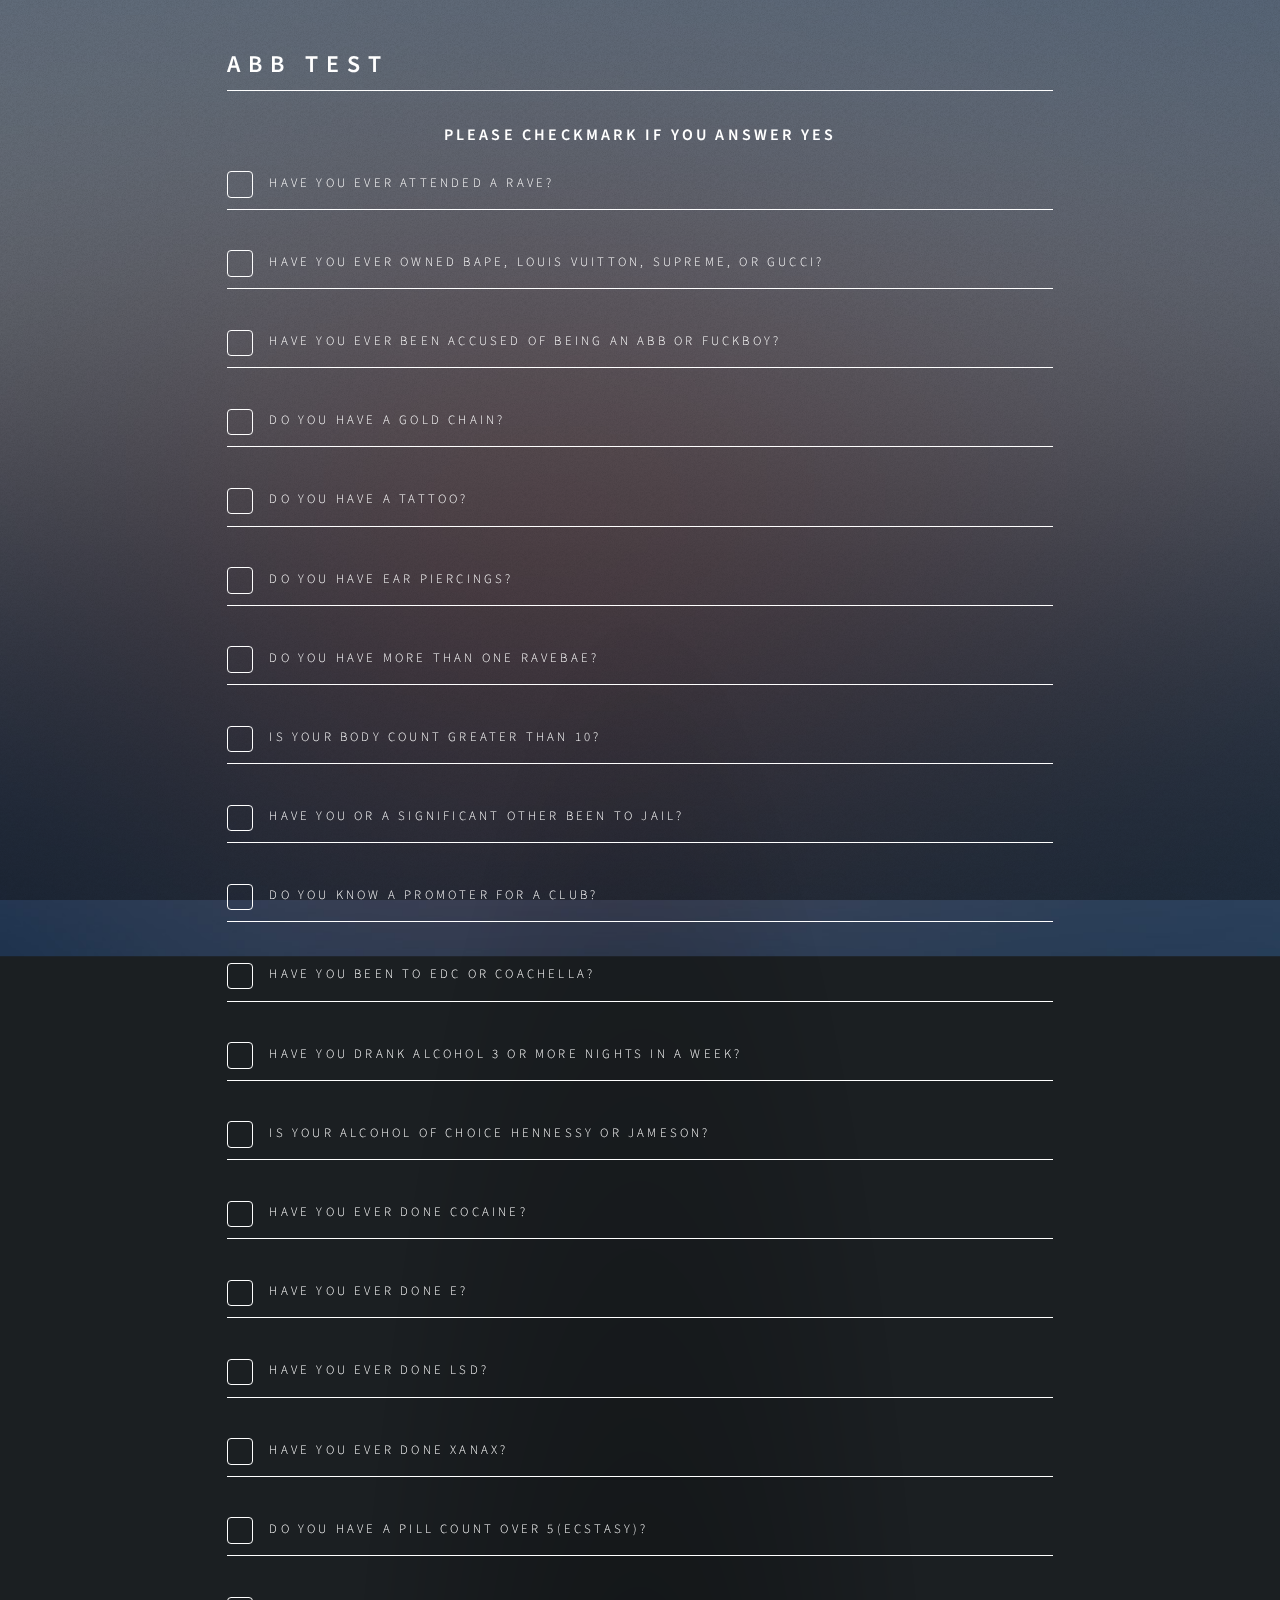
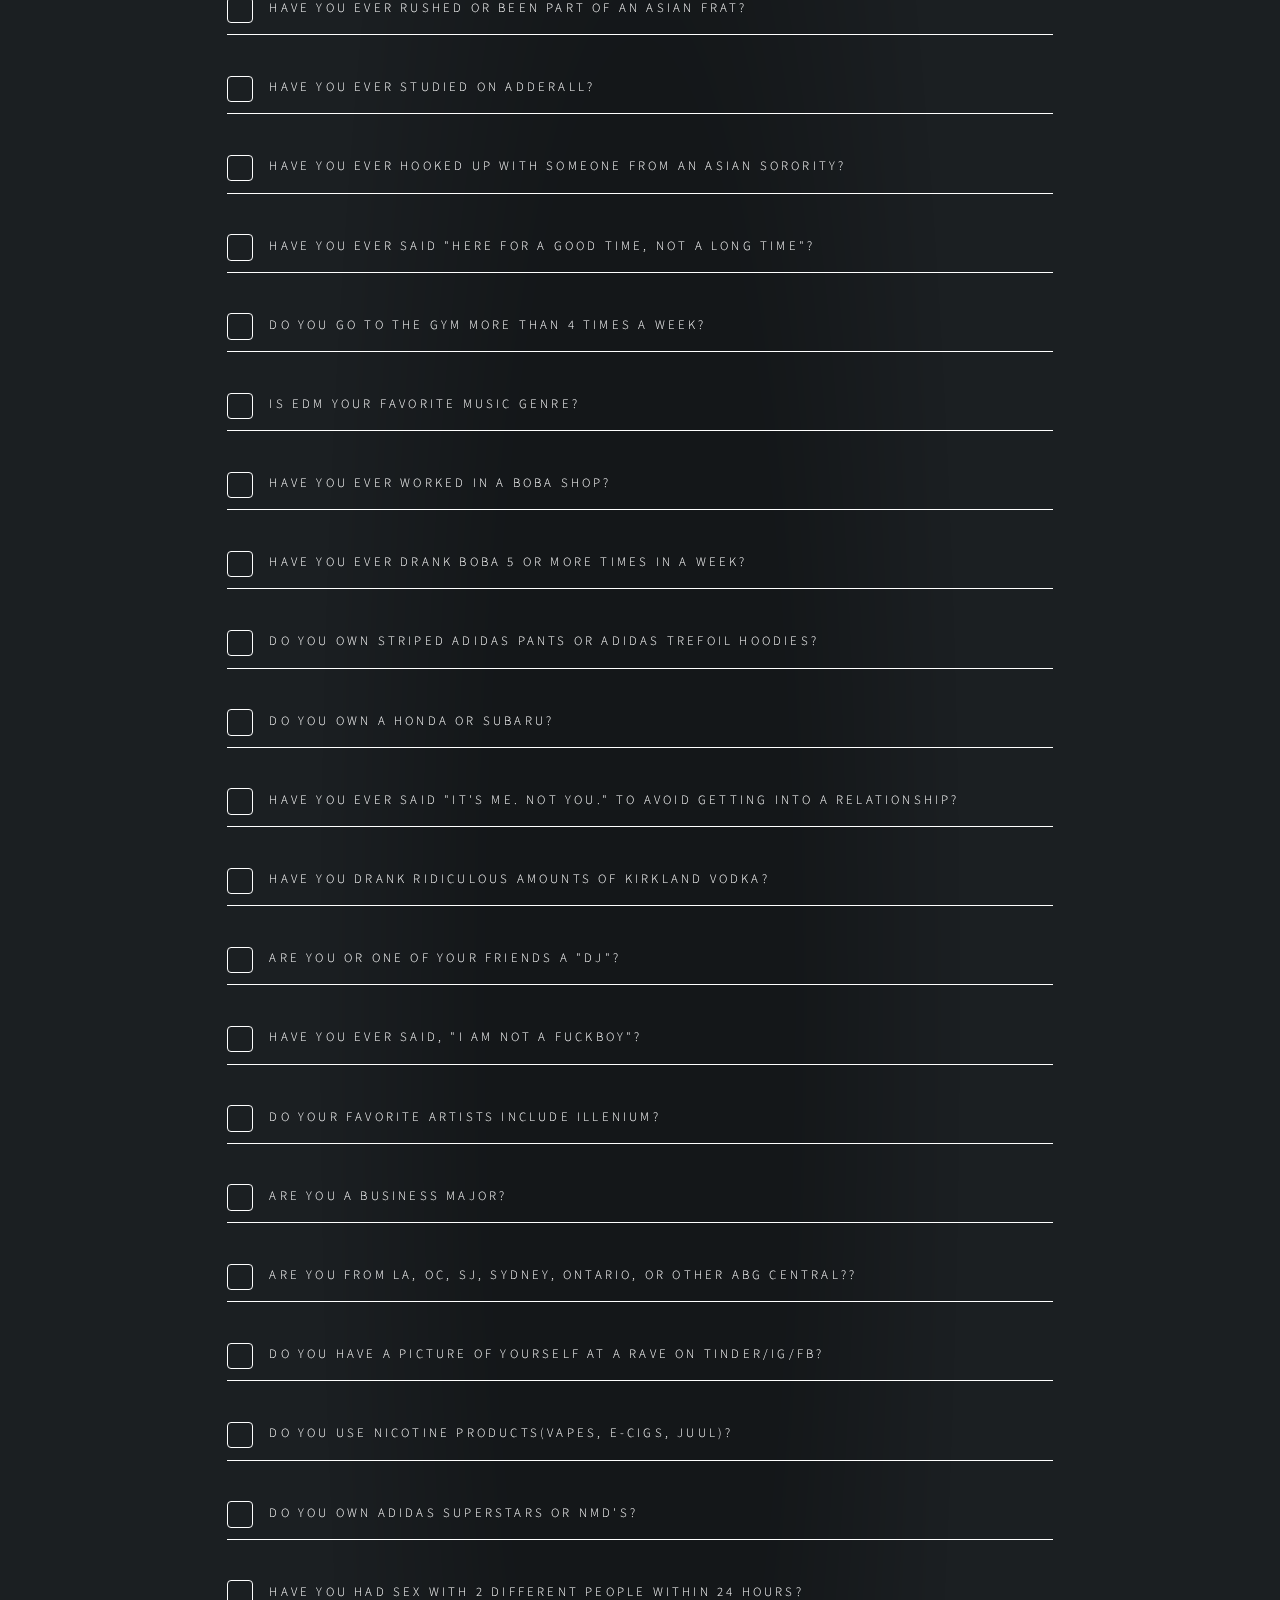
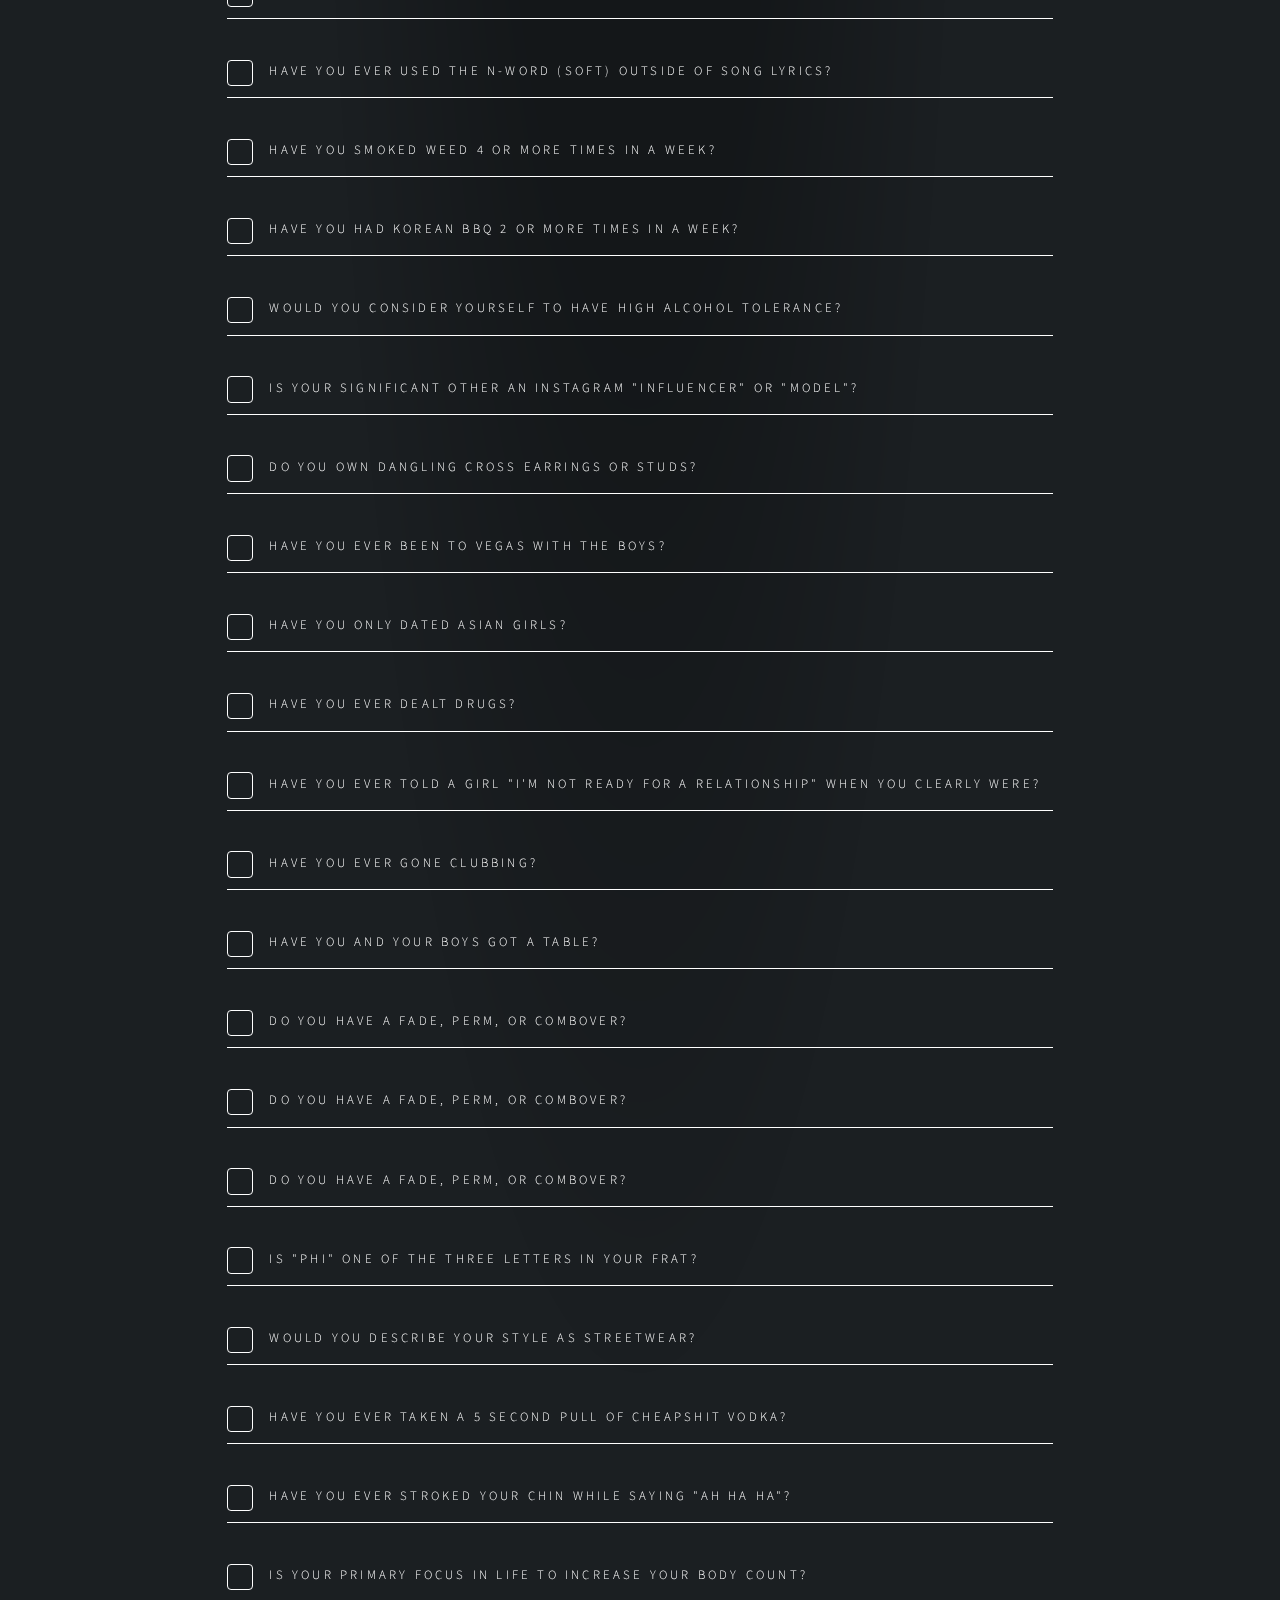
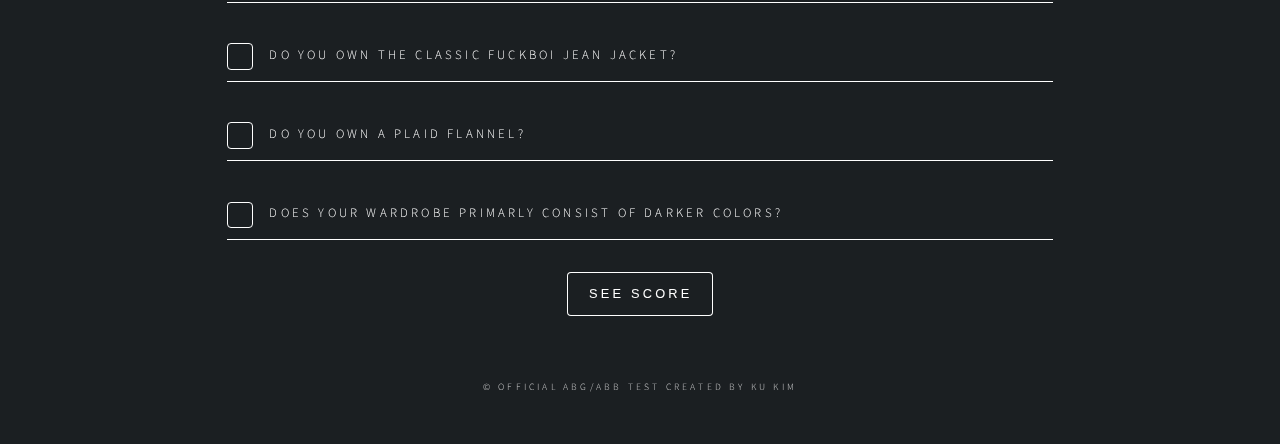
==== commit 5aa2d7ca: "Add files via upload" ====
--- a/abb.html
+++ b/abb.html
@@ -30,7 +30,8 @@
 								
 								<body>
 									<h3>Please checkmark if you answer yes</h3>
-									<form>
+									<form action="Diagnostics forABBtrash.html">
+
 										<h2 class = "major">
 											<input type="checkbox" id="Q51" name="Q51">
 											<label for="Q51">Have you ever attended a rave?</label>
@@ -232,8 +233,55 @@
 											<input type="checkbox" id="Q100" name="Q100">
 											<label for="Q100">Have you ever gone clubbing?</label>
 										</h2>
-
-										<button type="Button" id="See Score" onClick="checkboxes();">SEE SCORE</button>
+										<h2 class = "major">
+											<input type="checkbox" id="Q177" name="Q177">
+											<label for="Q177">Have you and your boys got a table?</label>
+										</h2>
+										<h2 class = "major">
+											<input type="checkbox" id="Q452" name="Q452">
+											<label for="Q452">Do you have a fade, perm, or combover?</label>
+										</h2>
+										<h2 class = "major">
+											<input type="checkbox" id="Q453" name="Q453">
+											<label for="Q453">Do you have a fade, perm, or combover?</label>
+										</h2>
+										<h2 class = "major">
+											<input type="checkbox" id="Q454" name="Q454">
+											<label for="Q454">Do you have a fade, perm, or combover?</label>
+										</h2>
+										<h2 class = "major">
+											<input type="checkbox" id="Q455" name="Q455">
+											<label for="Q455">Is "Phi" one of the three letters in your frat?</label>
+										</h2>
+										<h2 class = "major">
+											<input type="checkbox" id="Q456" name="Q456">
+											<label for="Q456">Would you describe your style as streetwear?</label>
+										</h2>
+										<h2 class = "major">
+											<input type="checkbox" id="Q457" name="Q457">
+											<label for="Q457">Have you ever taken a 5 second pull of cheapshit vodka?</label>
+										</h2>
+										<h2 class = "major">
+											<input type="checkbox" id="Q458" name="Q458">
+											<label for="Q458">Have you ever stroked your chin while saying "ah ha ha"?</label>
+										</h2>
+										<h2 class = "major">
+											<input type="checkbox" id="Q459" name="Q459">
+											<label for="Q459">Is your primary focus in life to increase your body count?</label>
+										</h2>
+										<h2 class = "major">
+											<input type="checkbox" id="Q460" name="Q460">
+											<label for="Q460">Do you own the classic fuckboi jean jacket?</label>
+										</h2>
+										<h2 class = "major">
+											<input type="checkbox" id="Q461" name="Q461">
+											<label for="Q461">Do you own a plaid flannel?</label>
+										</h2>
+										<h2 class = "major">
+											<input type="checkbox" id="Q462" name="Q462">
+											<label for="Q462">Does your wardrobe primarly consist of darker colors?</label>
+										</h2>
+										<button type="submit" value="Click" onClick="checkboxes();">SEE SCORE</button>
 									</form>
 								</body>
 								
@@ -284,15 +332,16 @@
 						  else if((count<=45) && (count>40)) {
 							mycomment = " Yeah... You're an ABB. Congrats fuckboy."
 						  }
-						  else if((count<=50) && (count>45)) {
+						  else if((count<=62) && (count>50)) {
 							mycomment = " What's up Kevin Nguyen? wow... A full blown ABB. You piece of trash"
 						  }
 						  } 
+					}
+						  sessionStorage.setItem("totalabb", "(" + count + "/62)" + mycomment);
+					   return false; 
 					   }
 					   
-					
-					alert("You scored: " + count + "/50" + mycomment);
-				 }
+				 
 				
 			</script>
 	</body>
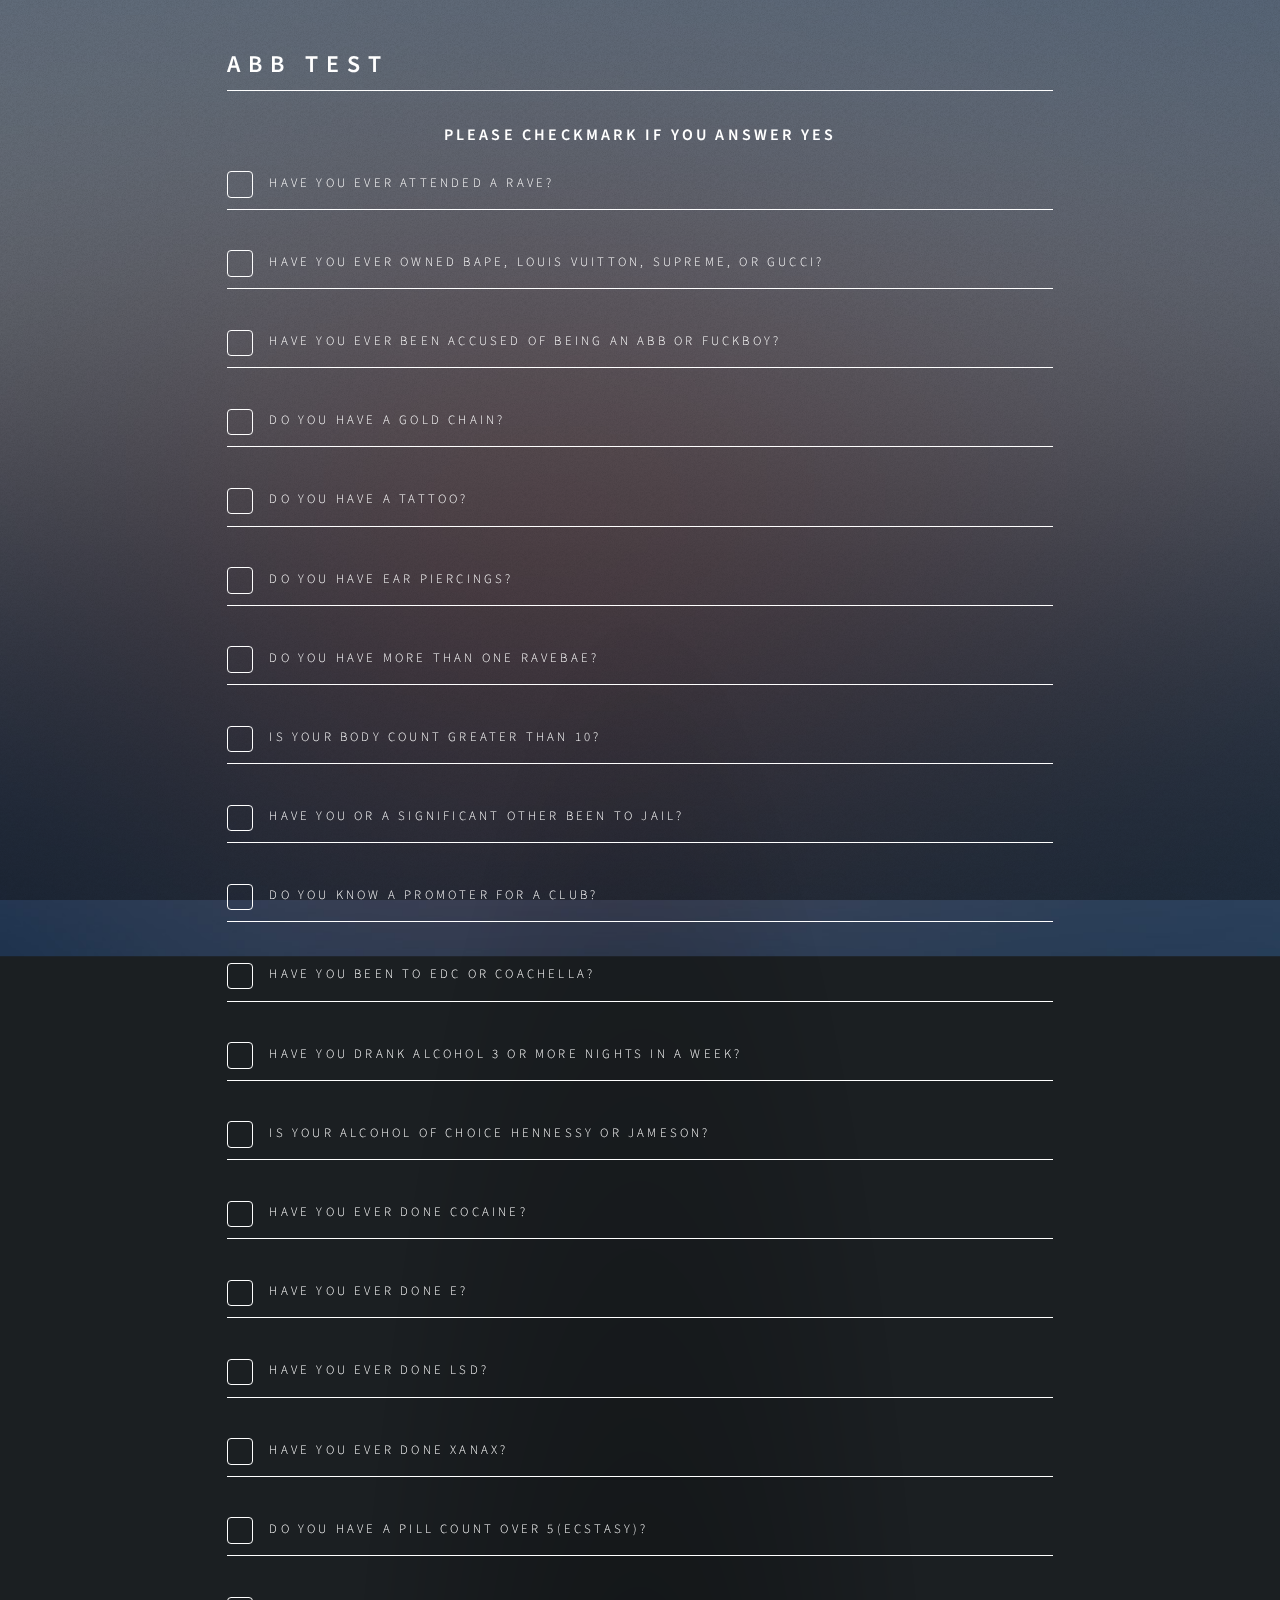
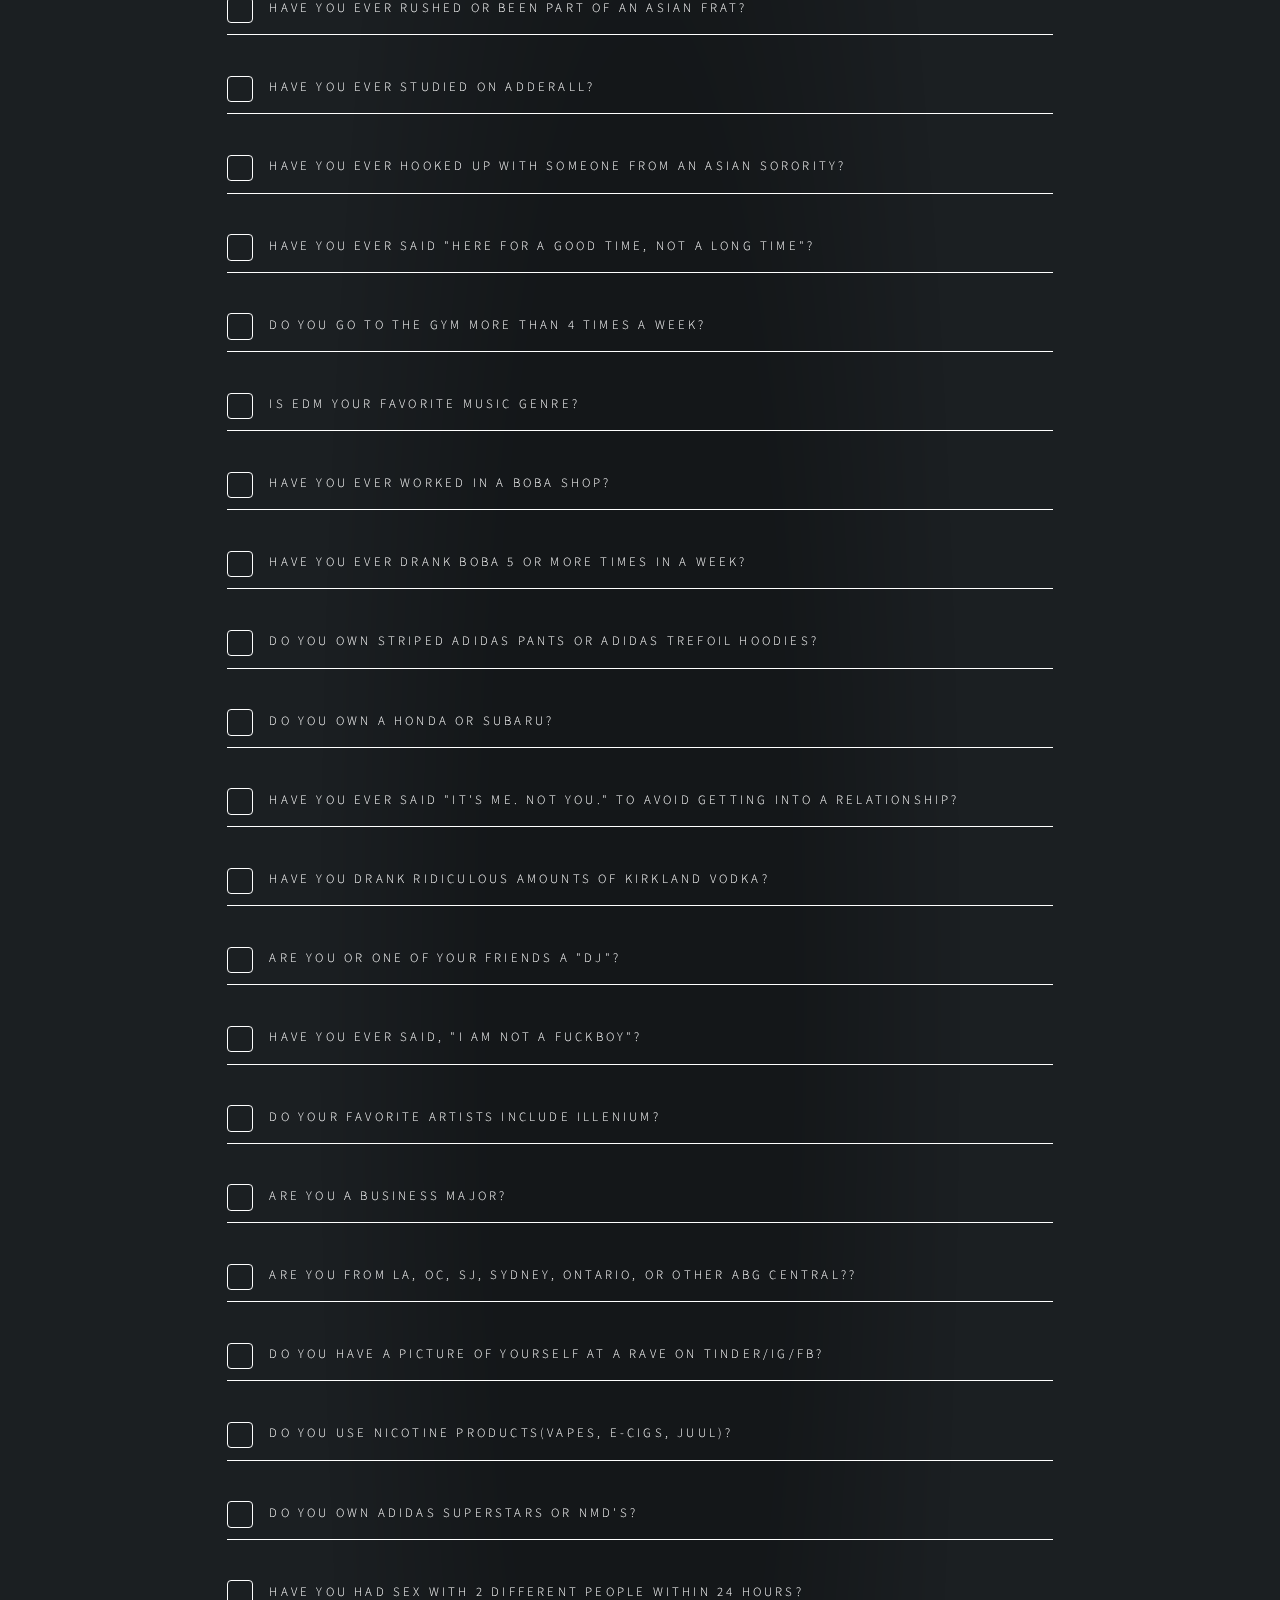
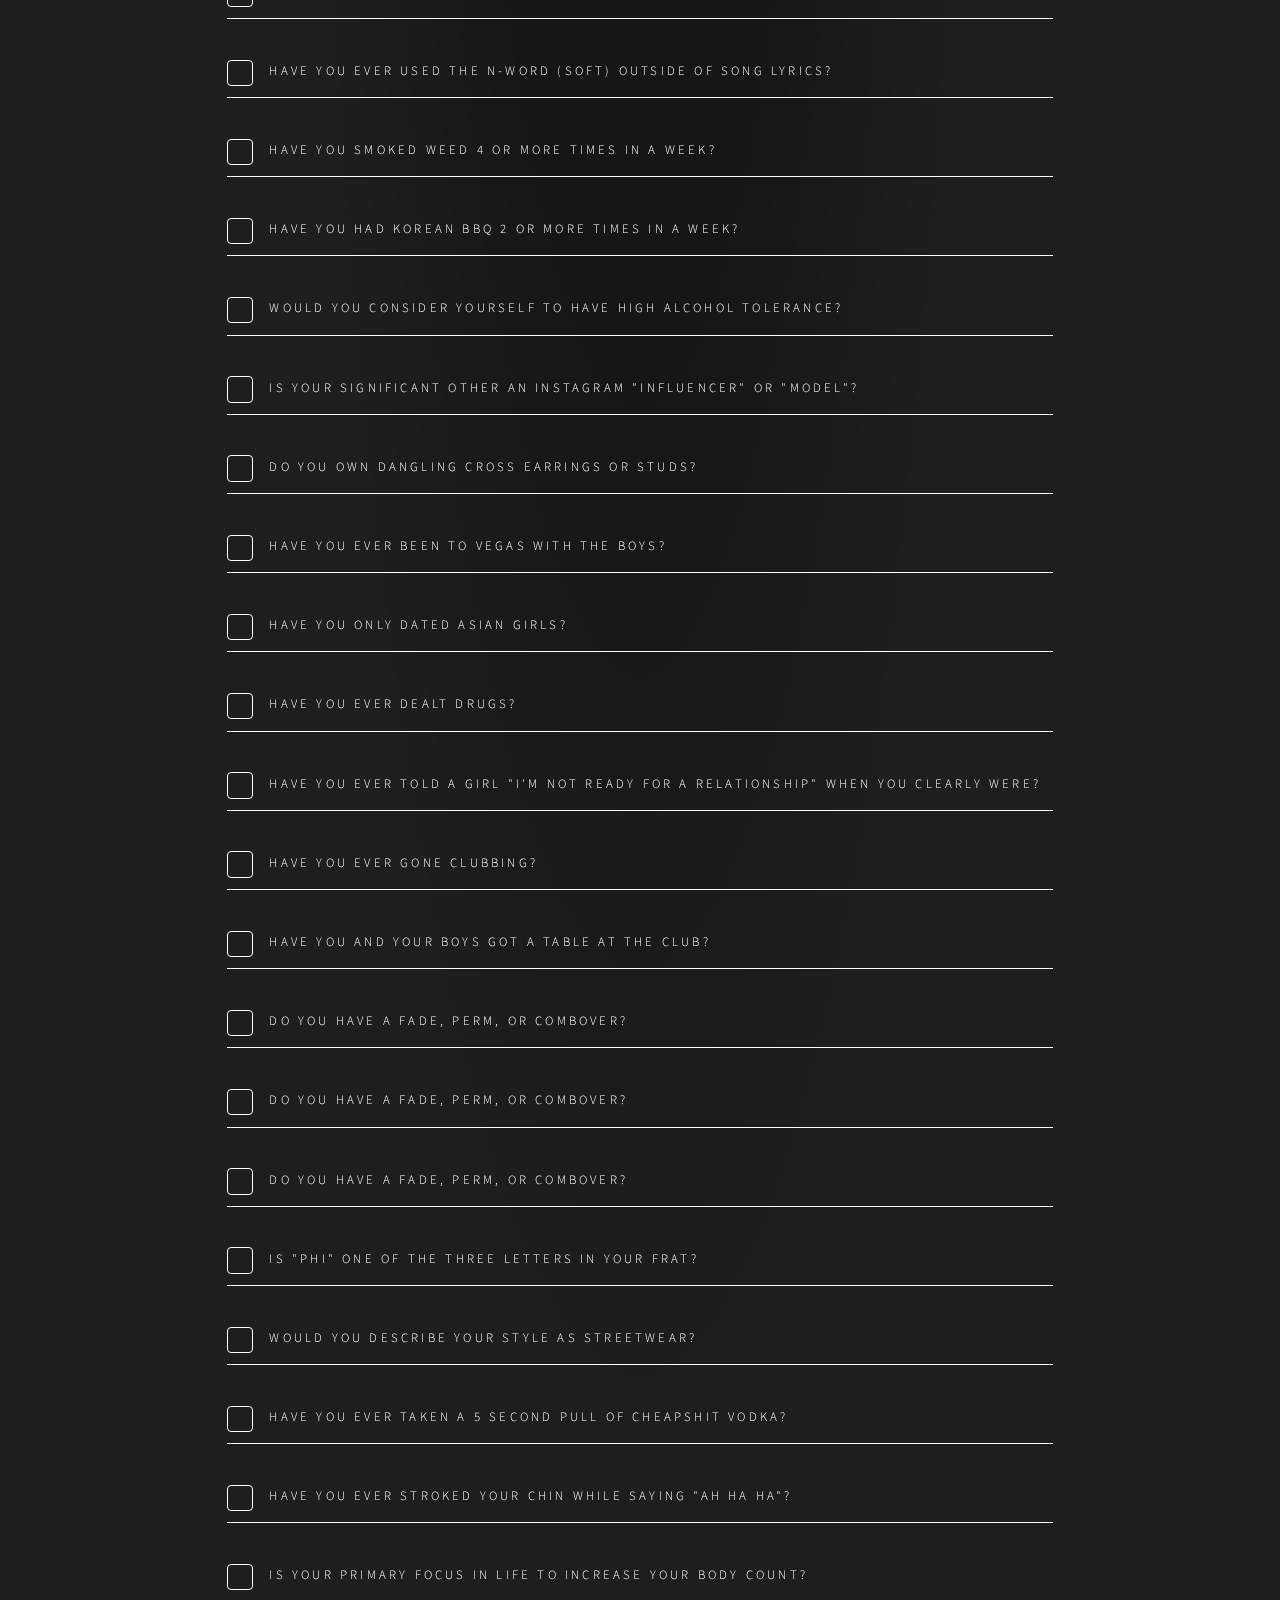
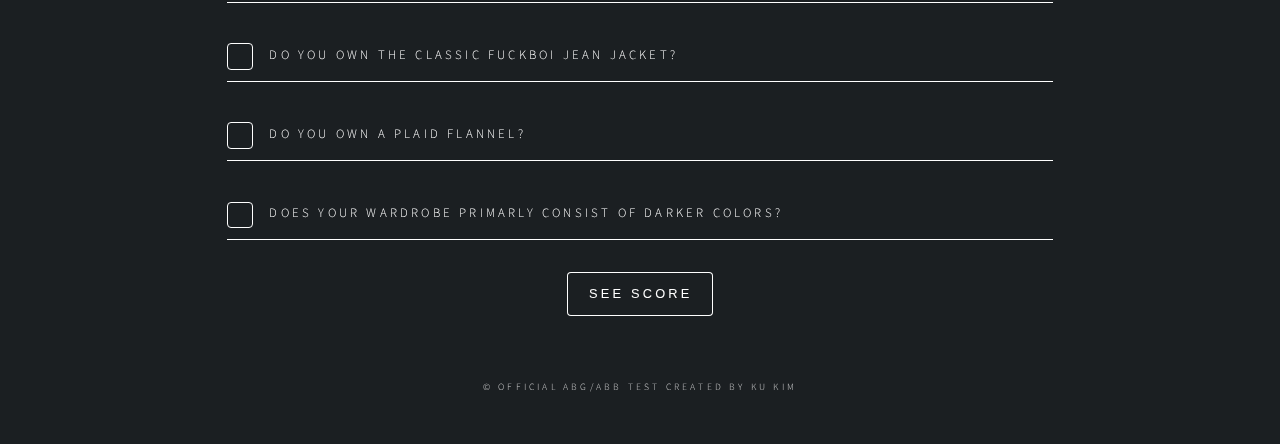
==== commit 22aa03ba: "Add files via upload" ====
--- a/abb.html
+++ b/abb.html
@@ -235,7 +235,7 @@
 										</h2>
 										<h2 class = "major">
 											<input type="checkbox" id="Q177" name="Q177">
-											<label for="Q177">Have you and your boys got a table?</label>
+											<label for="Q177">Have you and your boys got a table at the club?</label>
 										</h2>
 										<h2 class = "major">
 											<input type="checkbox" id="Q452" name="Q452">
@@ -314,25 +314,42 @@
 					for (var i=0; i<inputElems.length; i++) {       
 					   if (inputElems[i].type == "checkbox" && inputElems[i].checked == true){
 						  count++;
-						  if(count<=10) {
+
+						if(count<=5) {
+							mycomment = " You couldn't score higher? You actually sound incredibly boring."
+						}
+						  else if((count<=10) && (count>5)){
 							  mycomment = " LMAO YOU AIN'T NO ABB. YOU A SIMP LOLOL"
-
-						  }
-						  else if((count<=20) && (count>10)) {
+						  }
+						  else if((count<=15) && (count>10)){
+							  mycomment = " You aren't an ABB. You already knew that before taking this quiz"
+						  }
+						  else if((count<=20) && (count>15)) {
 							mycomment = " I mean... your ABB is kind of showing?... Maybe you haven't gotten your heart broken yet"
-
-						  }
-						 
-							else if((count<=30) && (count>20)) {
+						  }
+						 else if((count<=25) && (count>20)) {
+							mycomment = " Awwww, you've probably been called an ABB a few times. ABB's are confident... but you're just insecure. LMAO"
+						 }
+							else if((count<=30) && (count>25)) {
 							mycomment = " Stop now for self preservation... Go read some books or something. Oh and also, don't switch your major to 'business'"
 						  }
-						  else if((count<=40) && (count>30)) {
+						  else if((count<=35) && (count>30)) {
+							mycomment = " You're officially in the lower-tier of ABB. No one wants you at this stage. Not the ABGs nor the regular asian girls."
+							}
+							
+						  else if((count<=40) && (count>35)) {
 							mycomment = " Welp... Here we are... Mid-tier ABB. Go to Church please... Cleanse your filth."
 						  }
 						  else if((count<=45) && (count>40)) {
+							mycomment = " I hope you hate yourself for being so close to being a complete ABB."
+							}
+						  else if((count<=50) && (count>45)) {
 							mycomment = " Yeah... You're an ABB. Congrats fuckboy."
 						  }
-						  else if((count<=62) && (count>50)) {
+						  else if((count<=55) && (count>50)) {
+							mycomment = " We get the point. You go around the city in your Subaru nyoom nyoom car to hurt girls' feelings."
+							}
+						  else if((count<=62) && (count>55)) {
 							mycomment = " What's up Kevin Nguyen? wow... A full blown ABB. You piece of trash"
 						  }
 						  } 
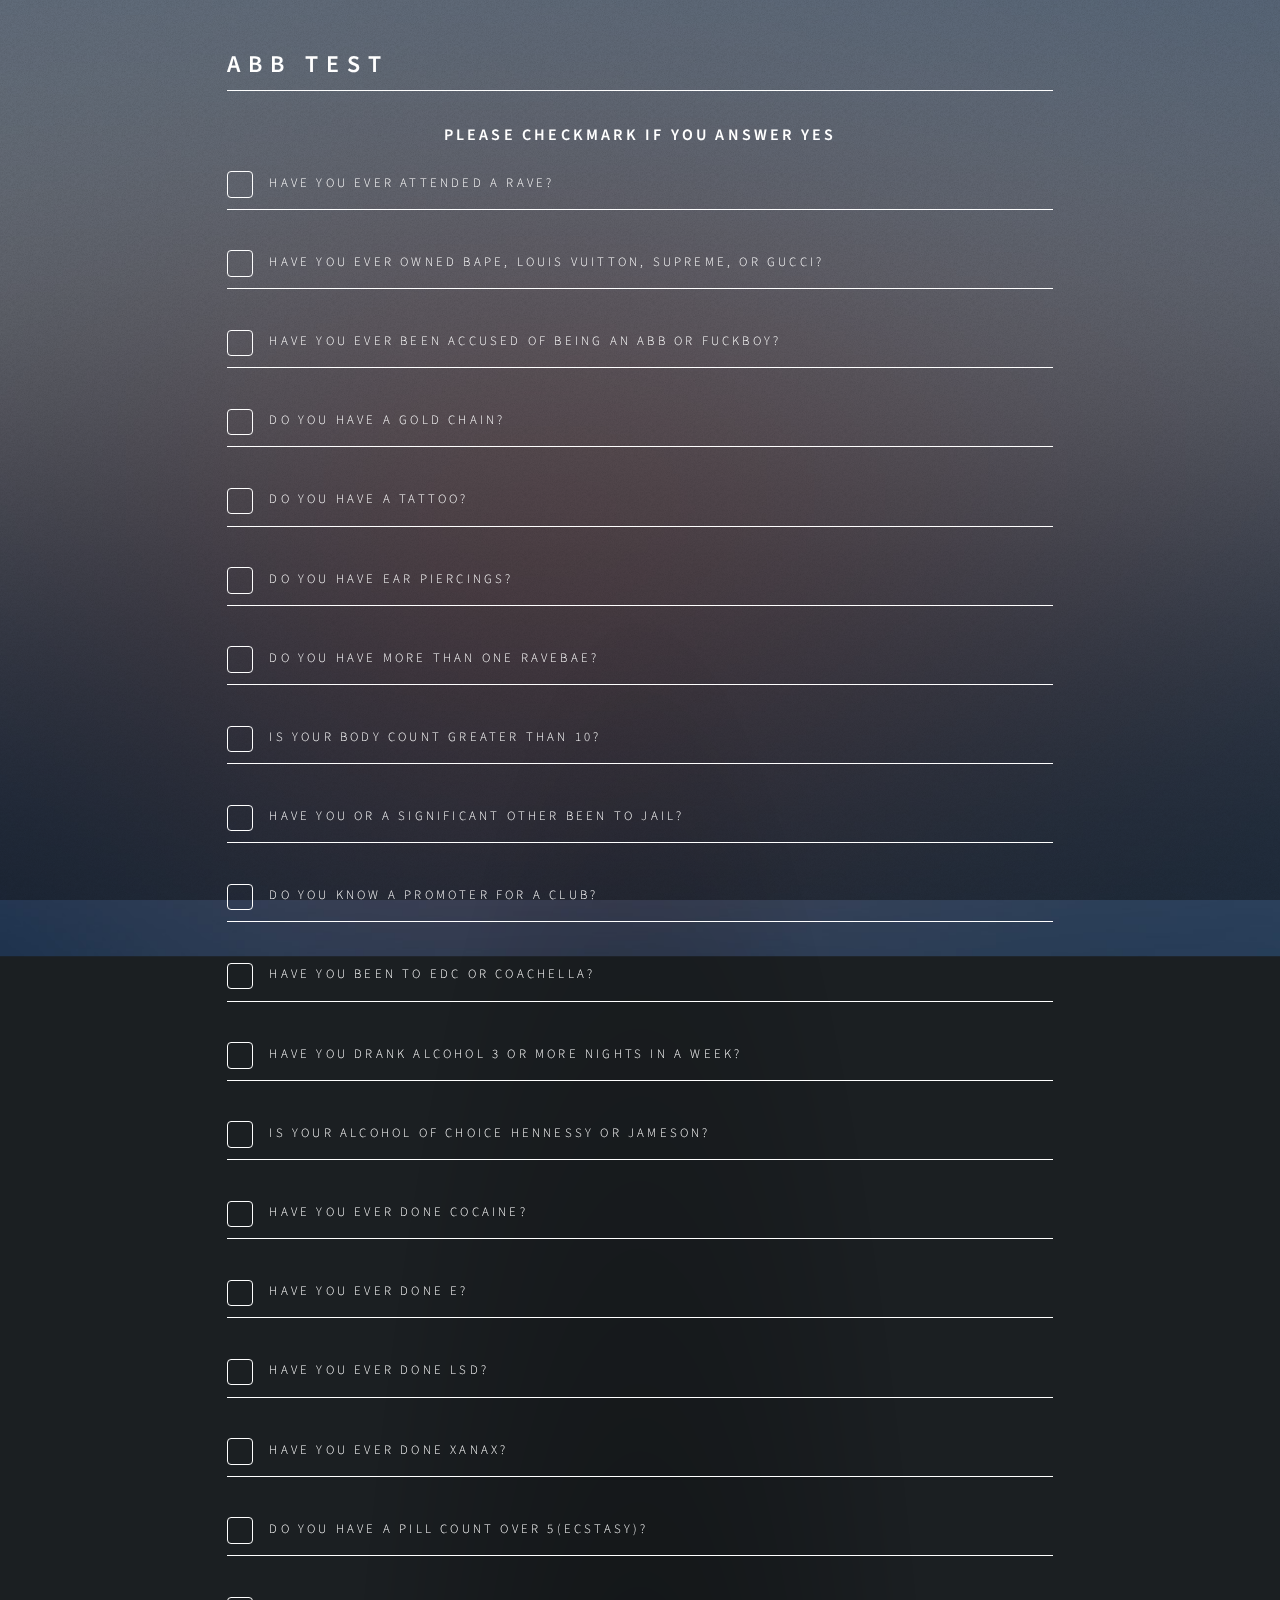
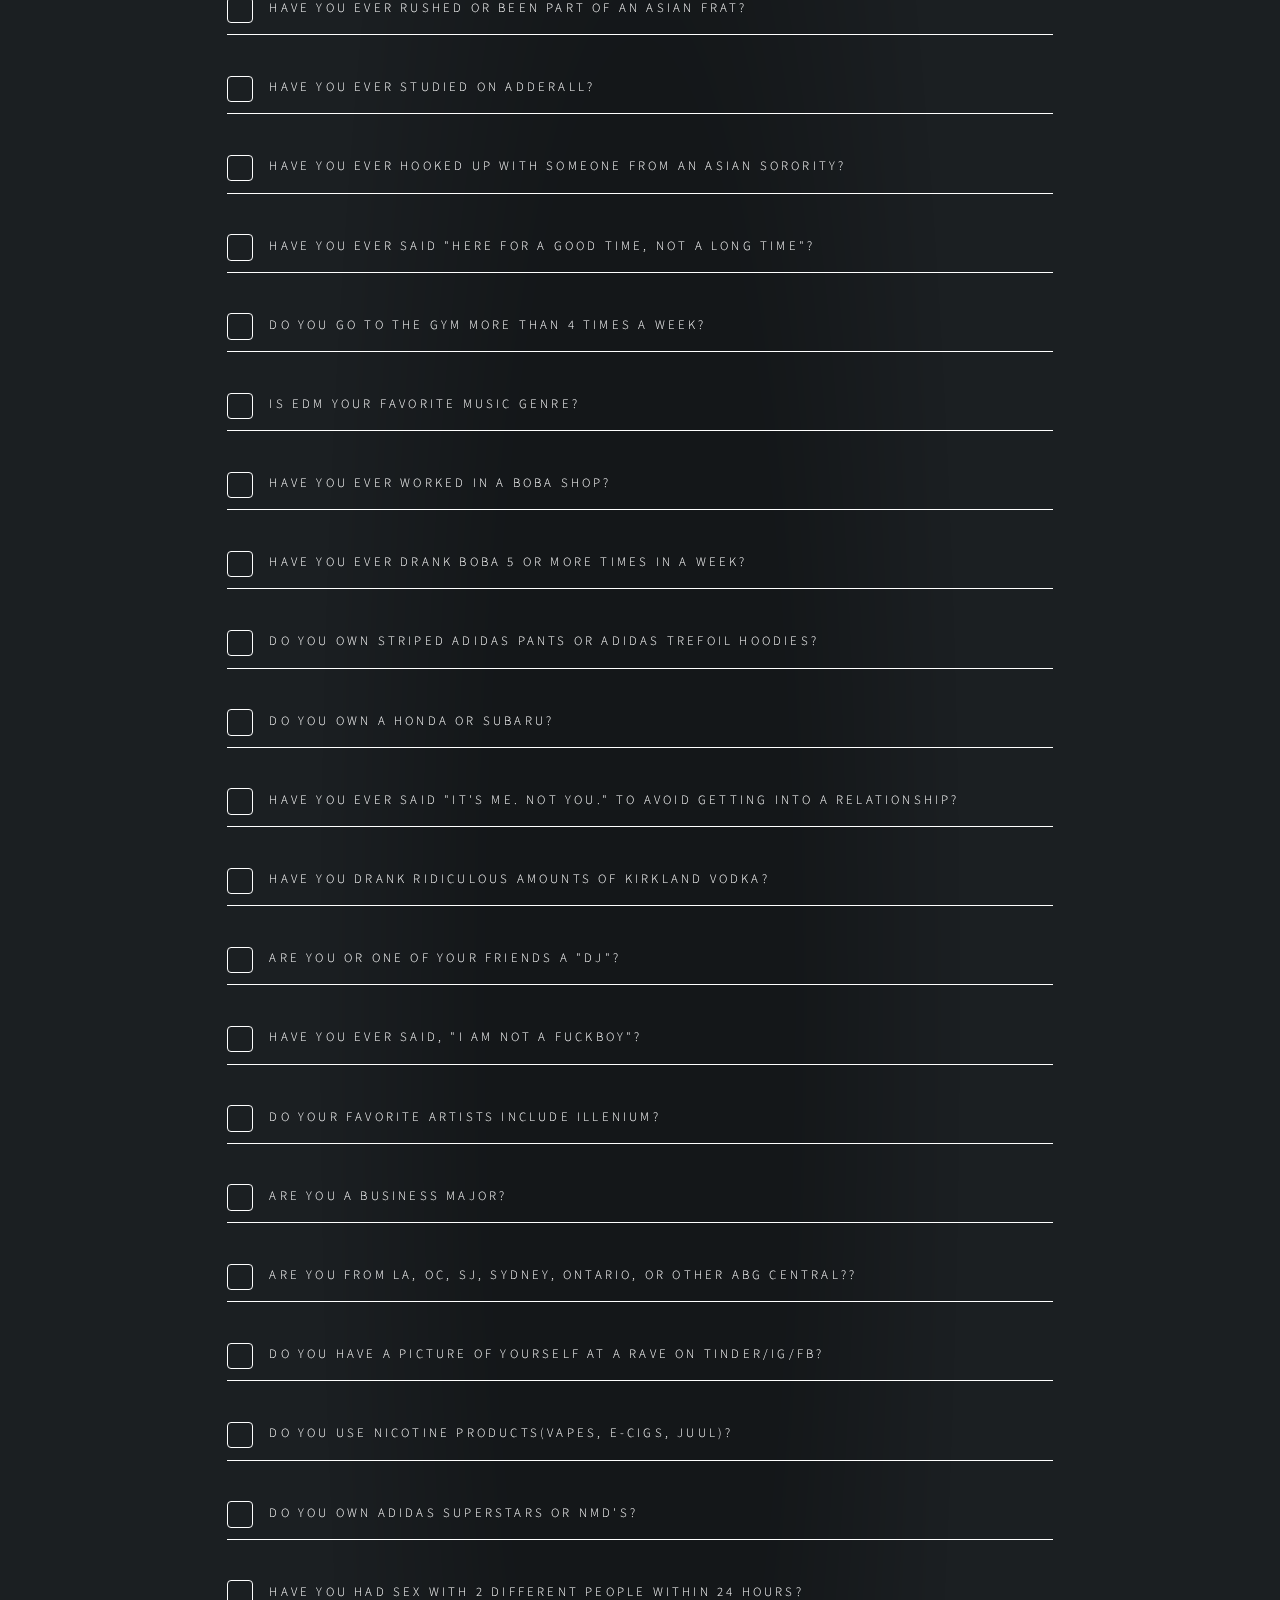
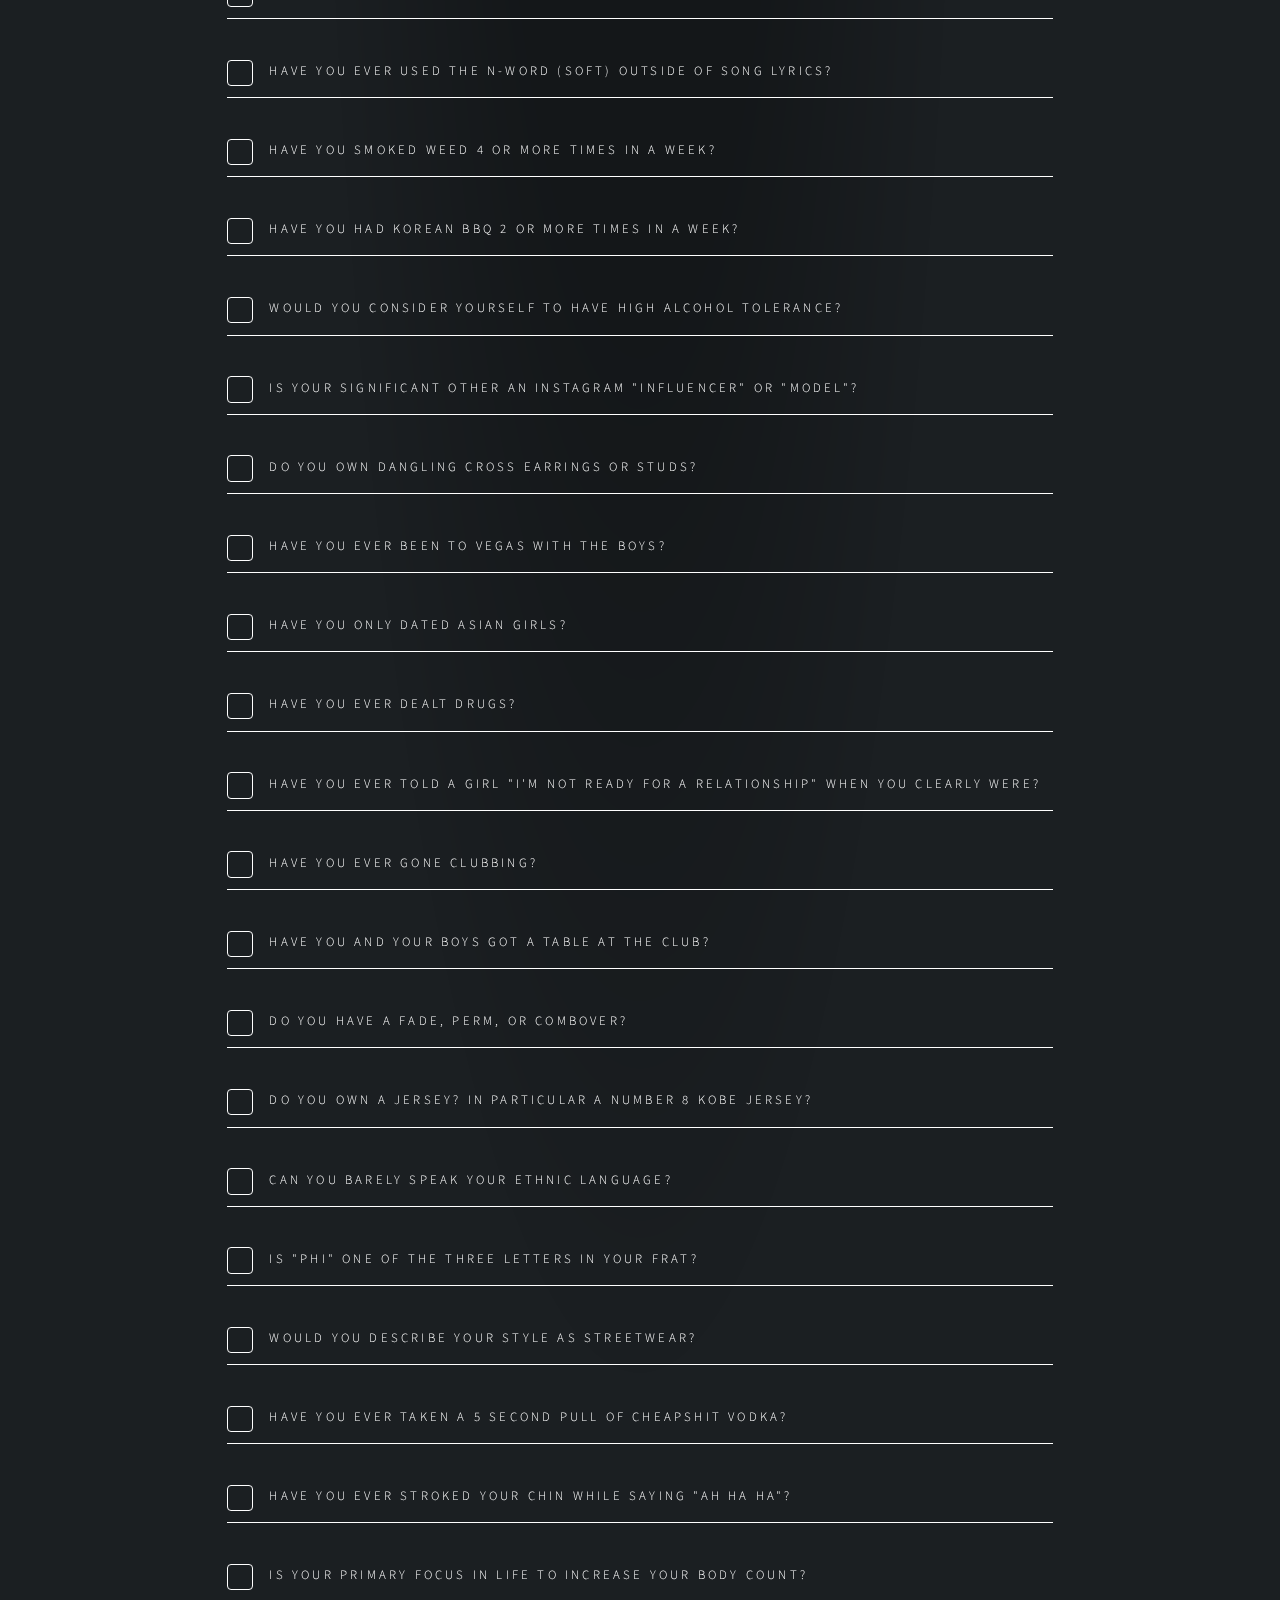
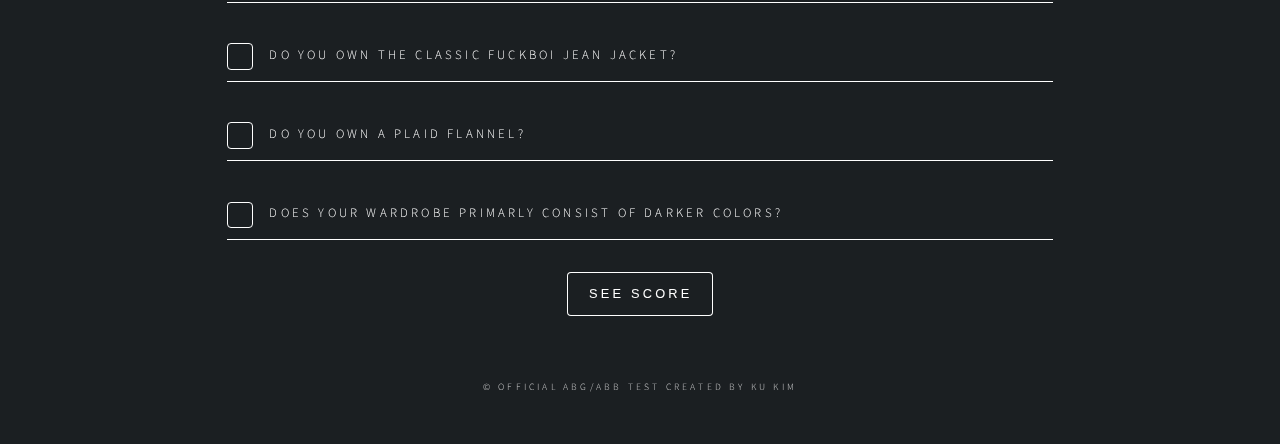
==== commit cad11964: "Add files via upload" ====
--- a/abb.html
+++ b/abb.html
@@ -243,11 +243,11 @@
 										</h2>
 										<h2 class = "major">
 											<input type="checkbox" id="Q453" name="Q453">
-											<label for="Q453">Do you have a fade, perm, or combover?</label>
+											<label for="Q453">Do you own a Jersey? In particular a number 8 Kobe Jersey?</label>
 										</h2>
 										<h2 class = "major">
 											<input type="checkbox" id="Q454" name="Q454">
-											<label for="Q454">Do you have a fade, perm, or combover?</label>
+											<label for="Q454">Can you barely speak your ethnic language?</label>
 										</h2>
 										<h2 class = "major">
 											<input type="checkbox" id="Q455" name="Q455">
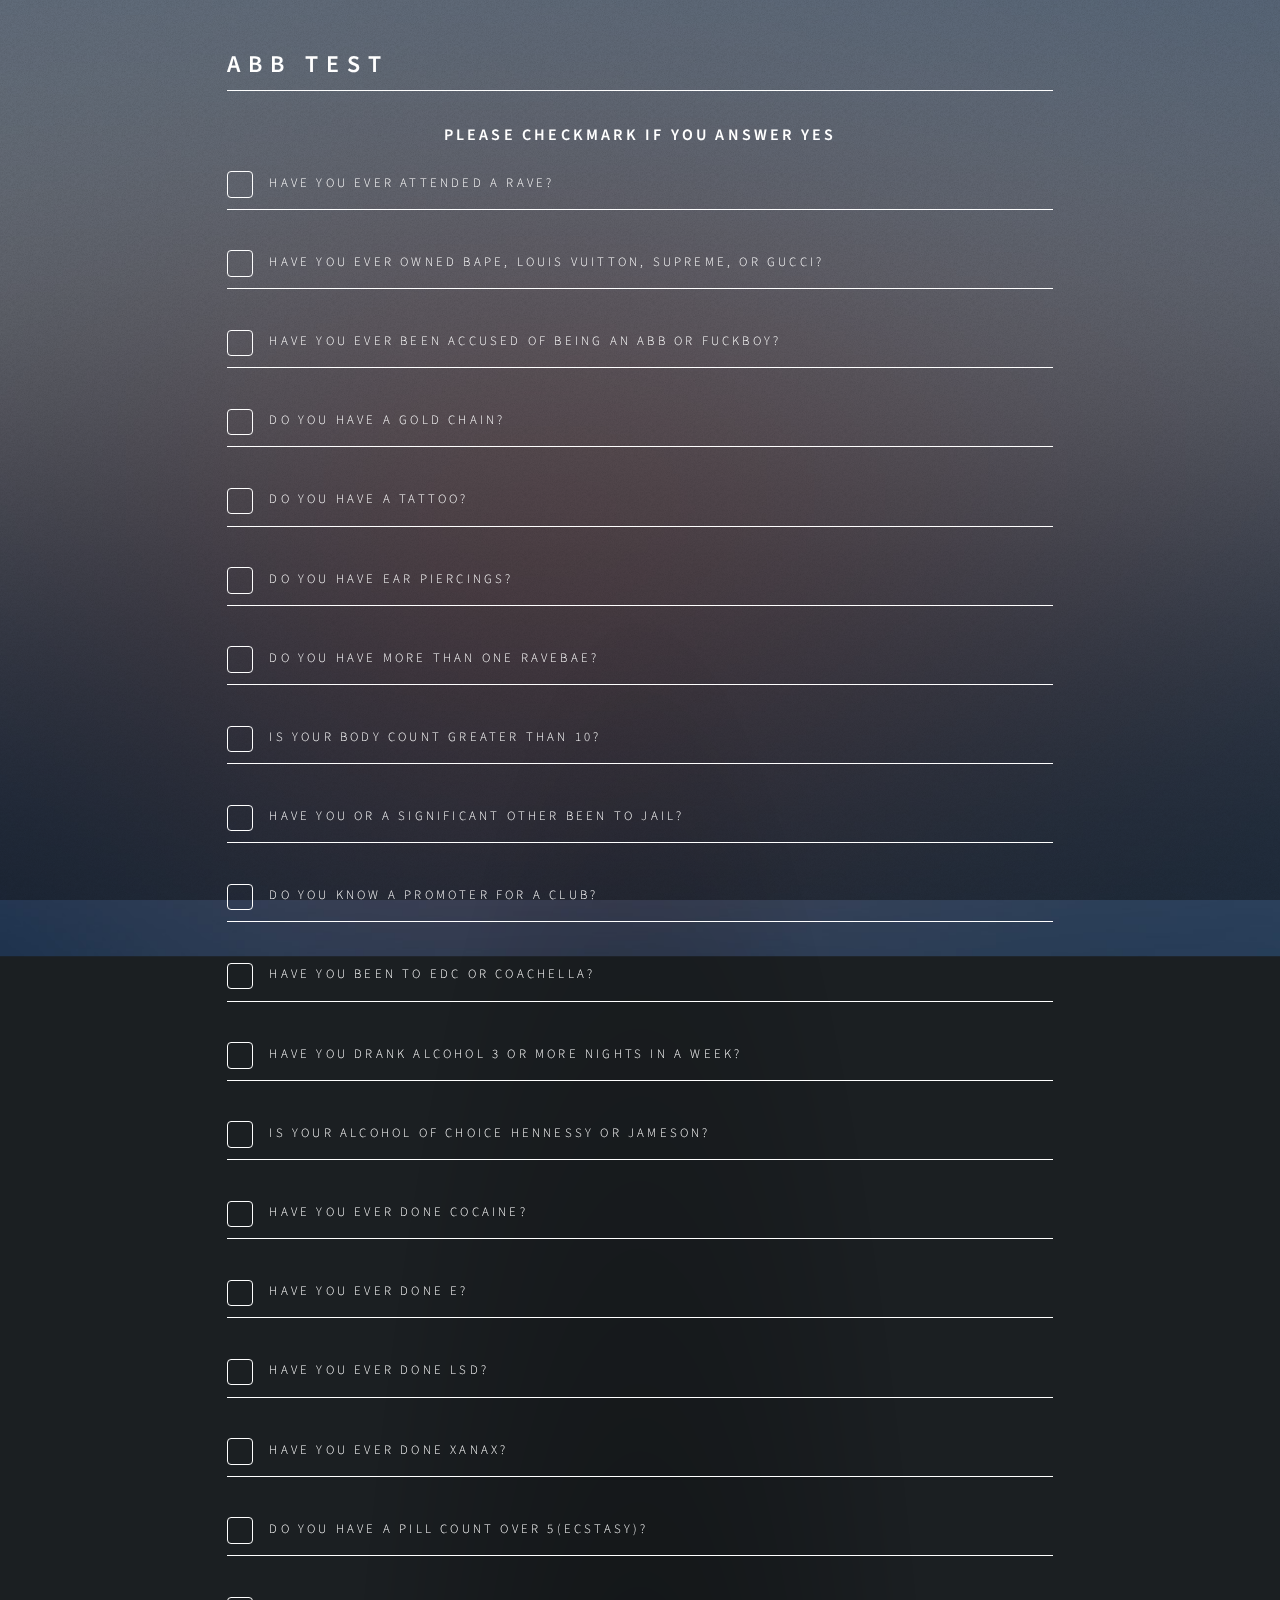
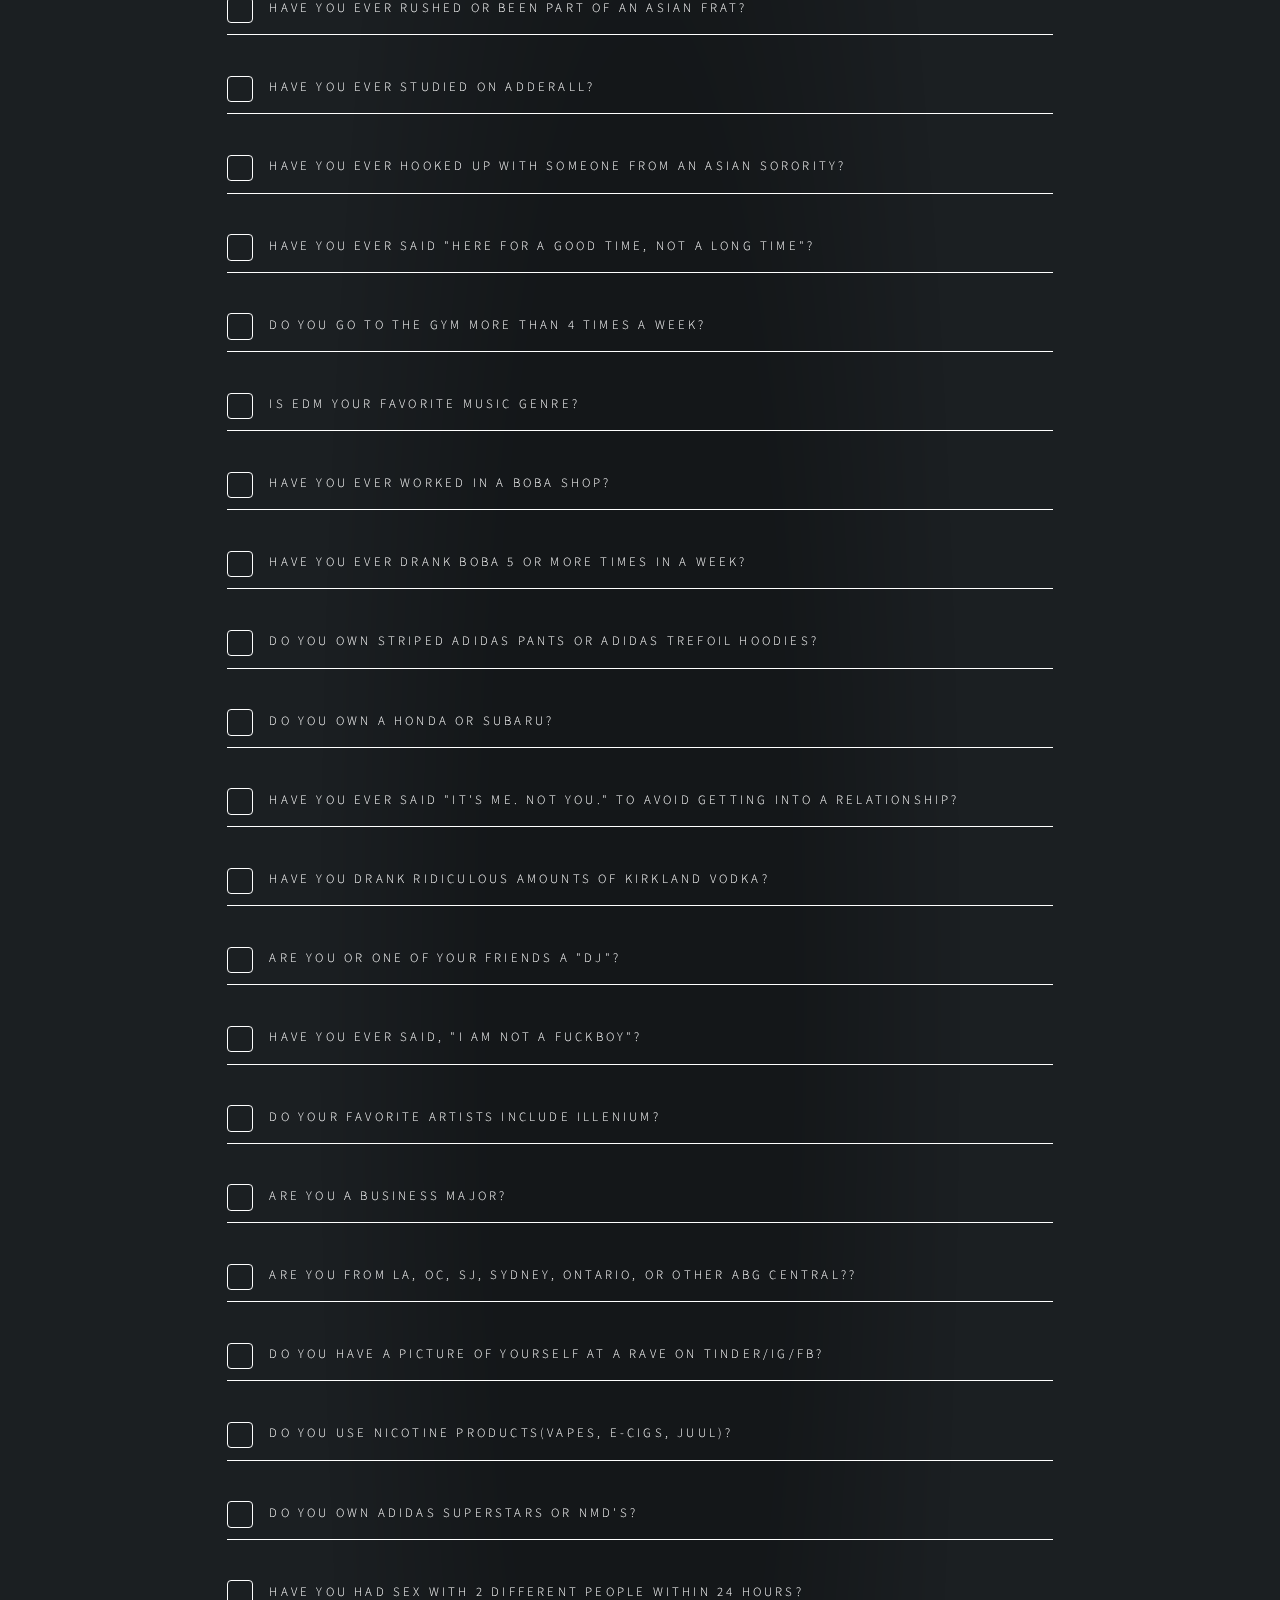
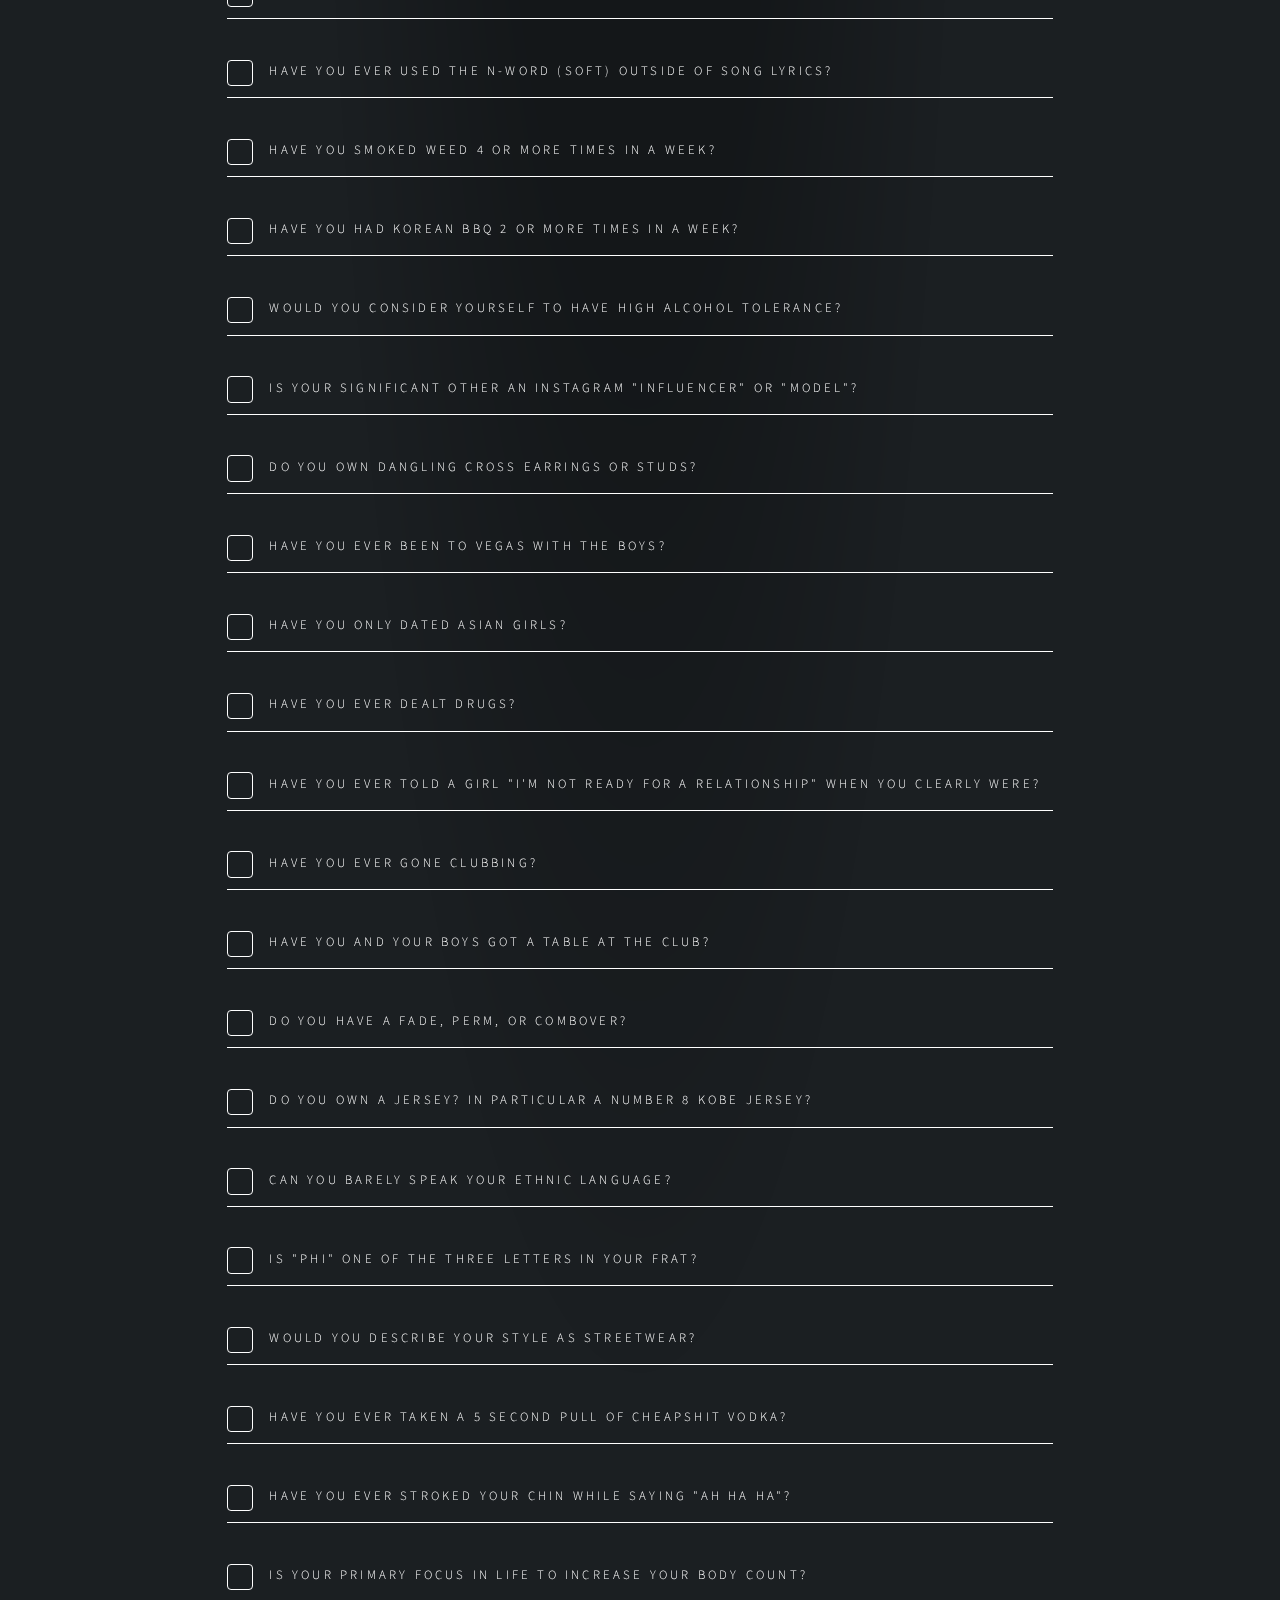
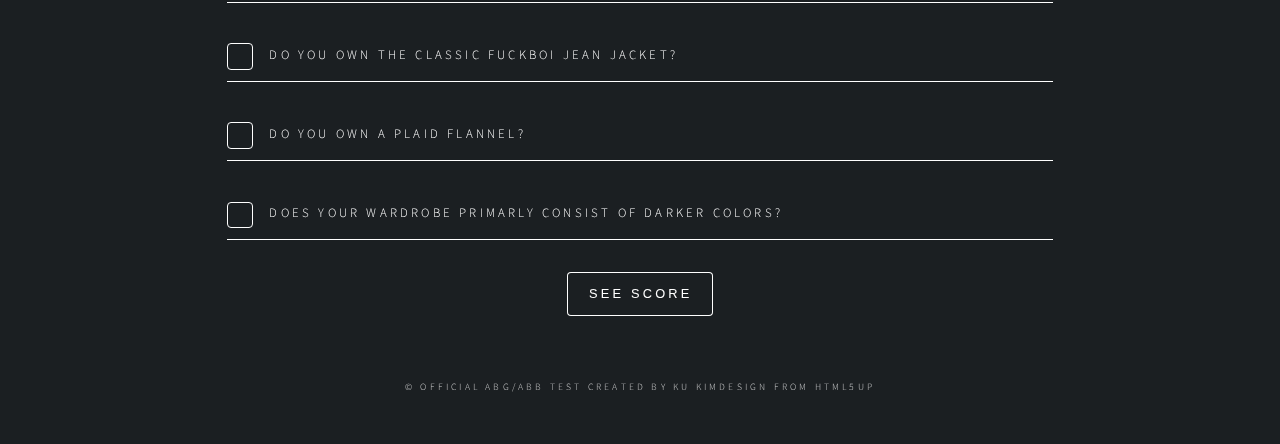
==== commit 9865b533: "Add files via upload" ====
--- a/abb.html
+++ b/abb.html
@@ -291,7 +291,7 @@
 
 				<!-- Footer -->
 					<footer id="footer">
-						<p class="copyright">&copy; Official ABG/ABB Test Created by Ku Kim</a></p>
+						<p class="copyright">&copy; Official ABG/ABB Test Created by Ku Kim</a>Design from HTML5up</p>
 					</footer>
 
 			</div>
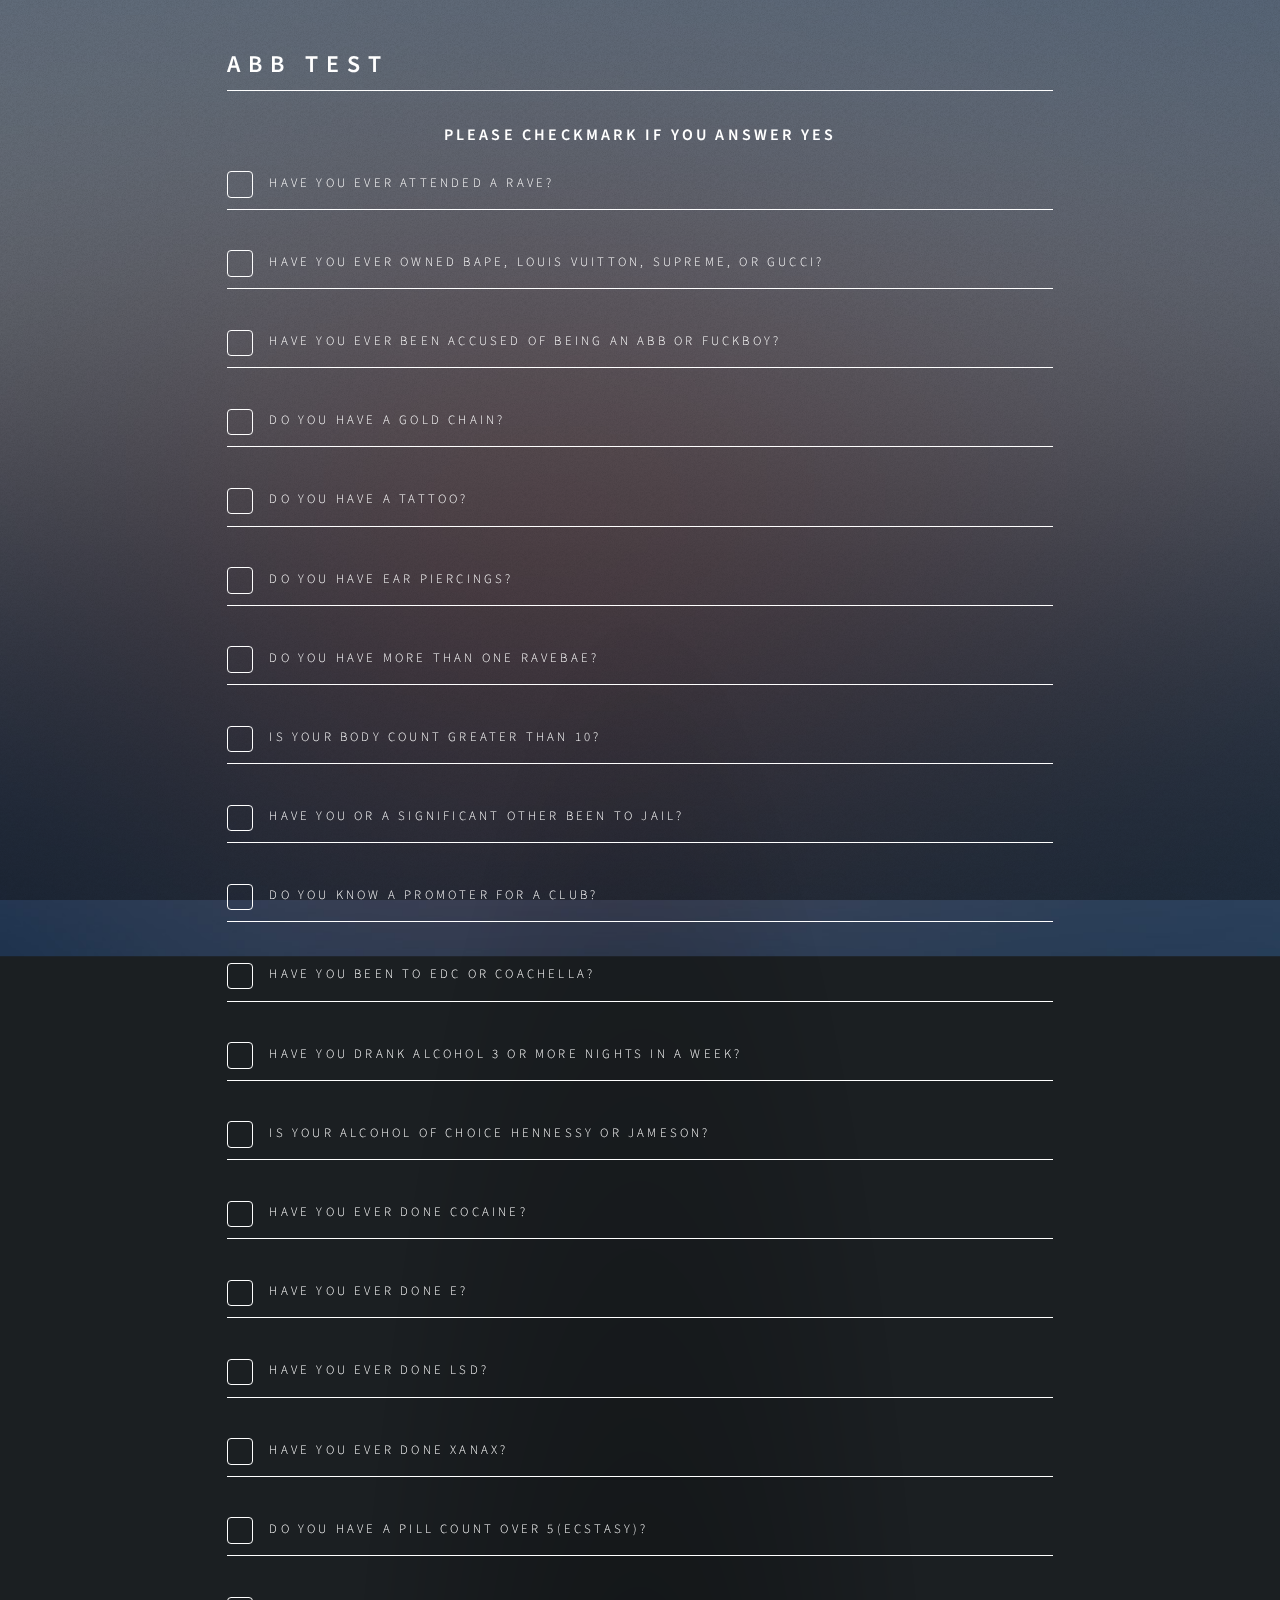
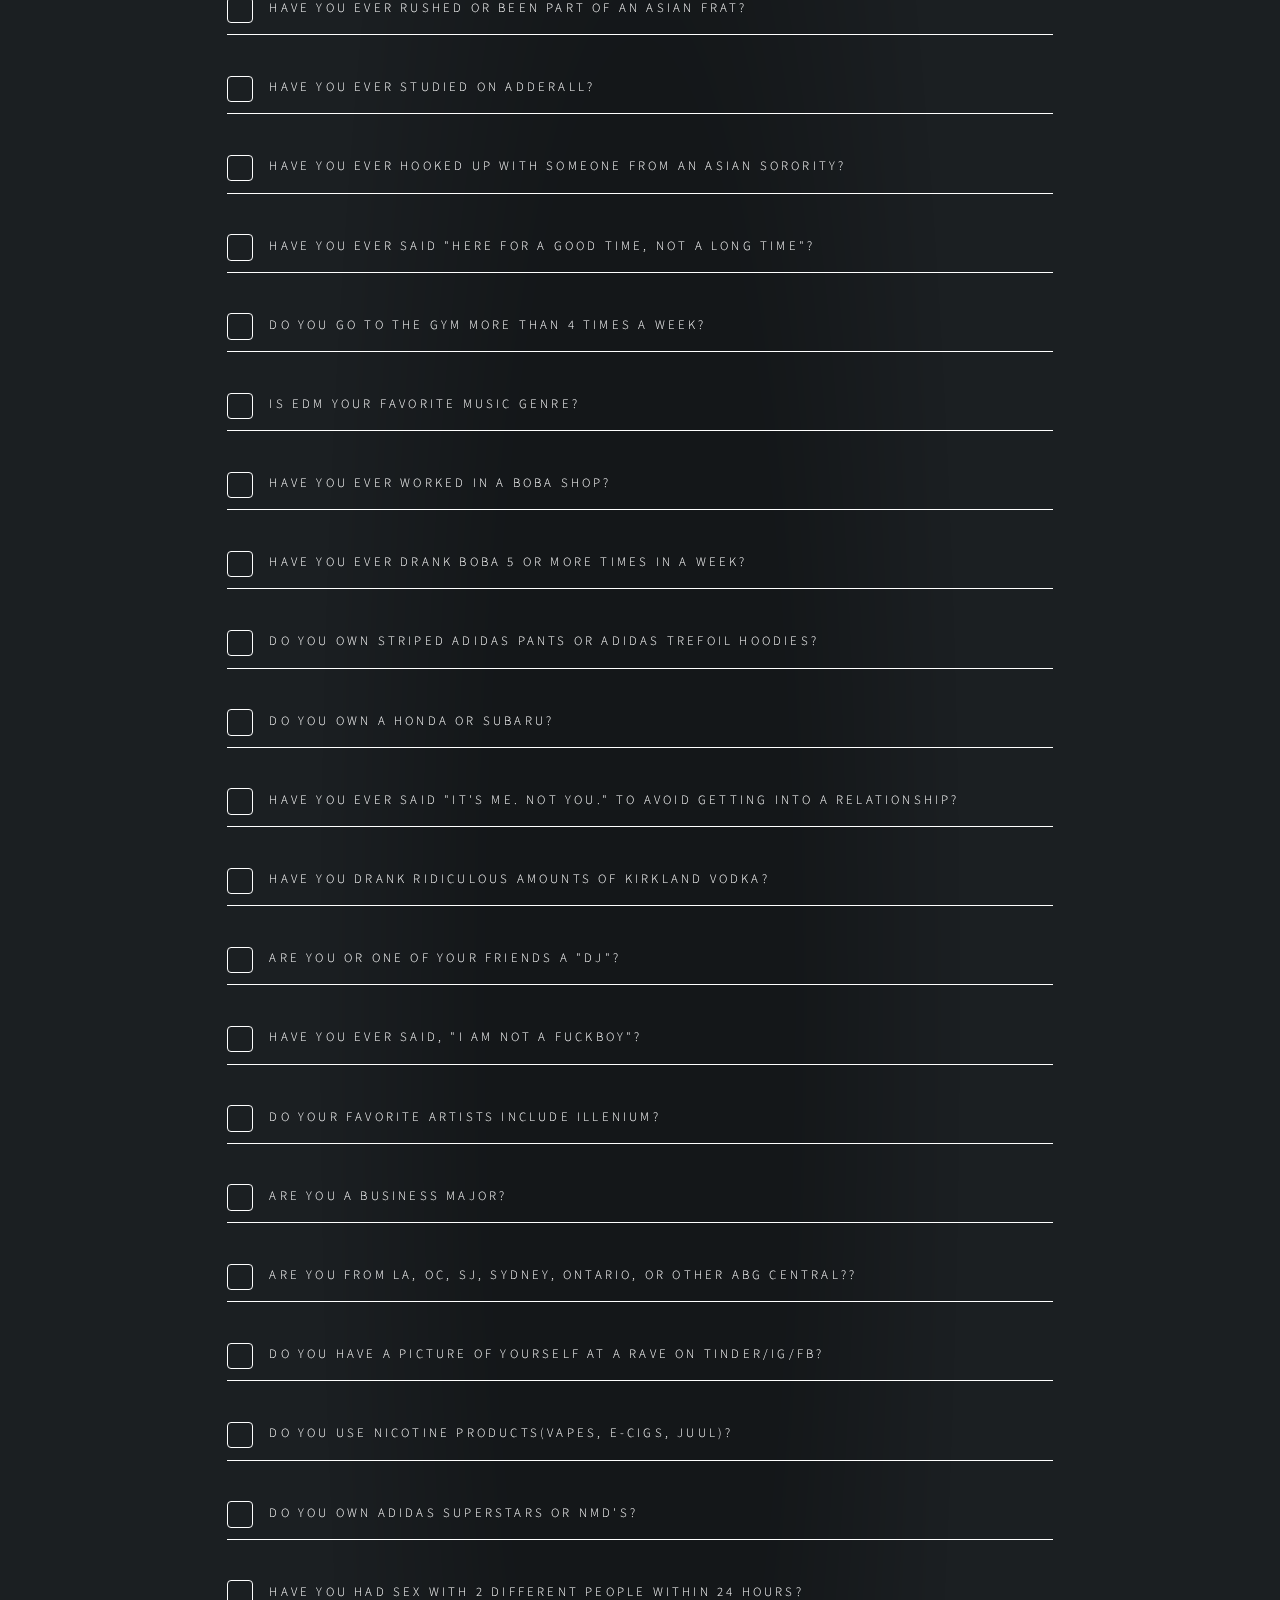
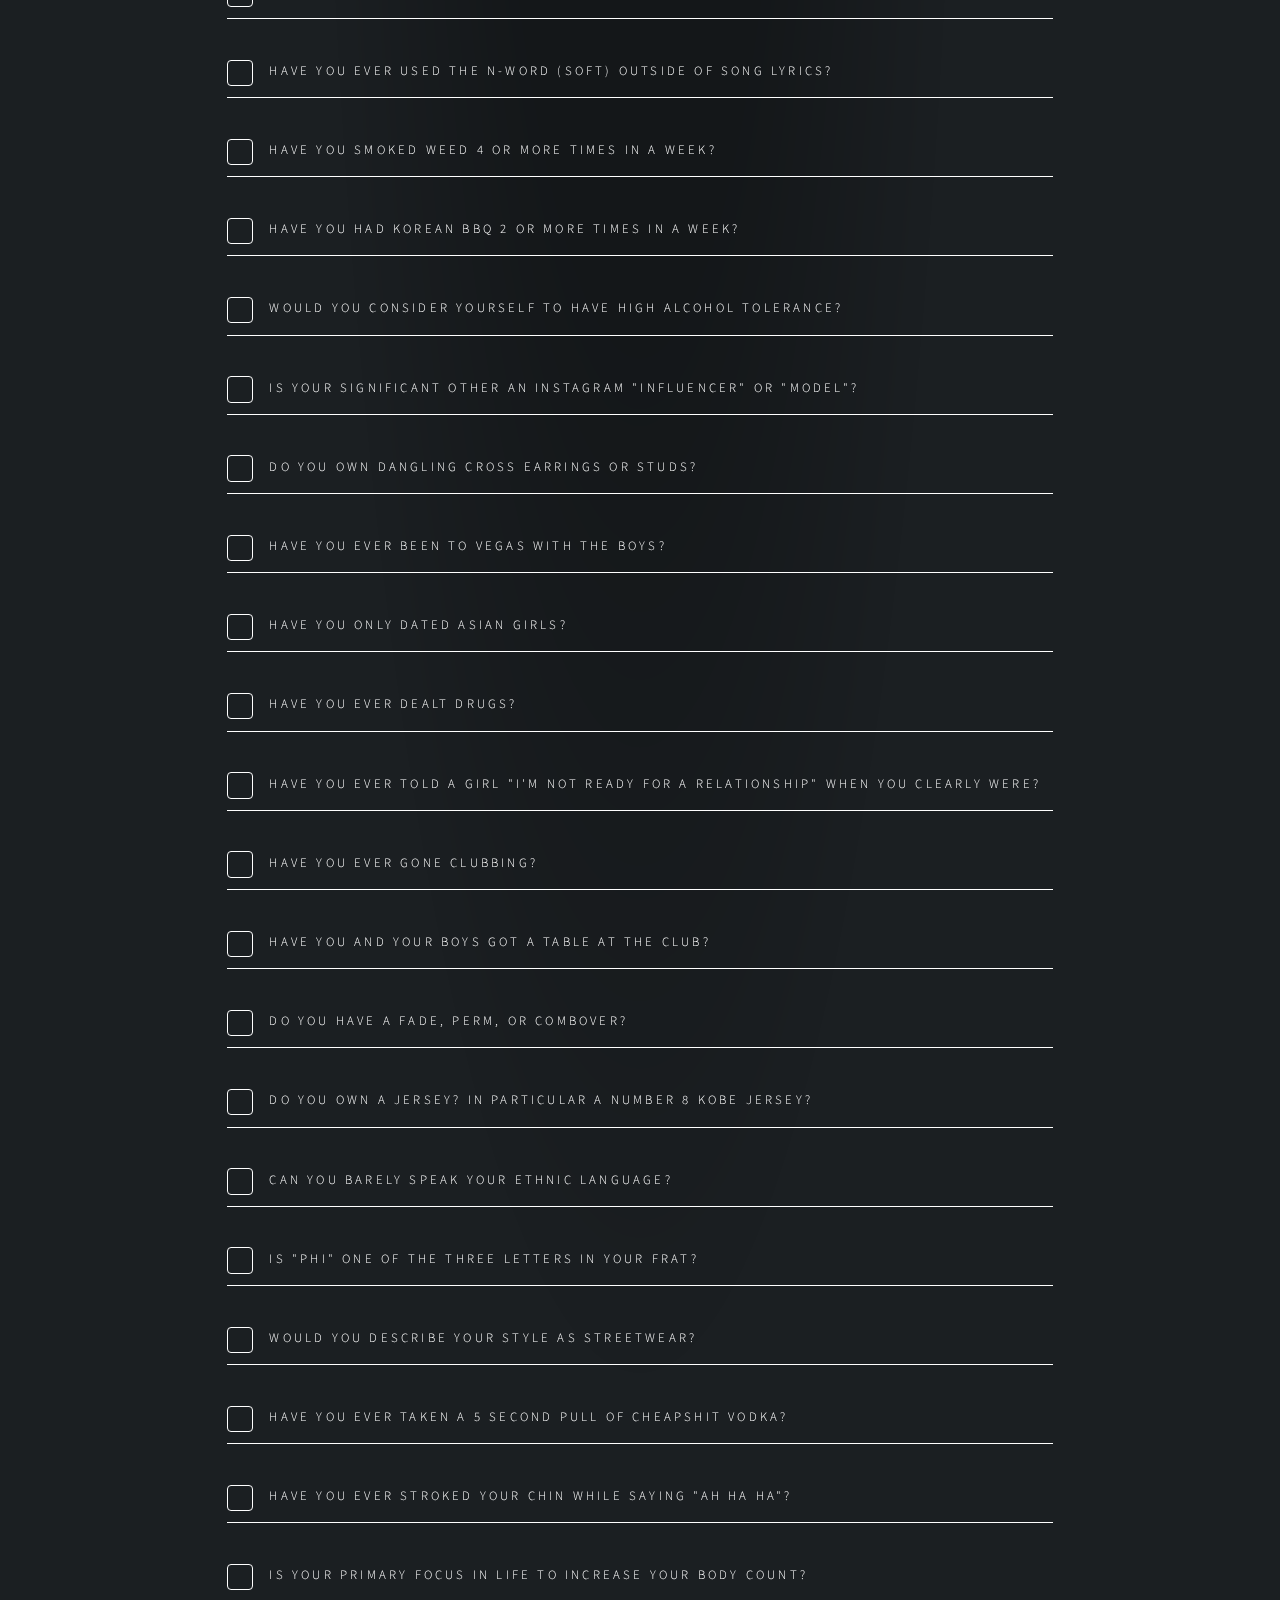
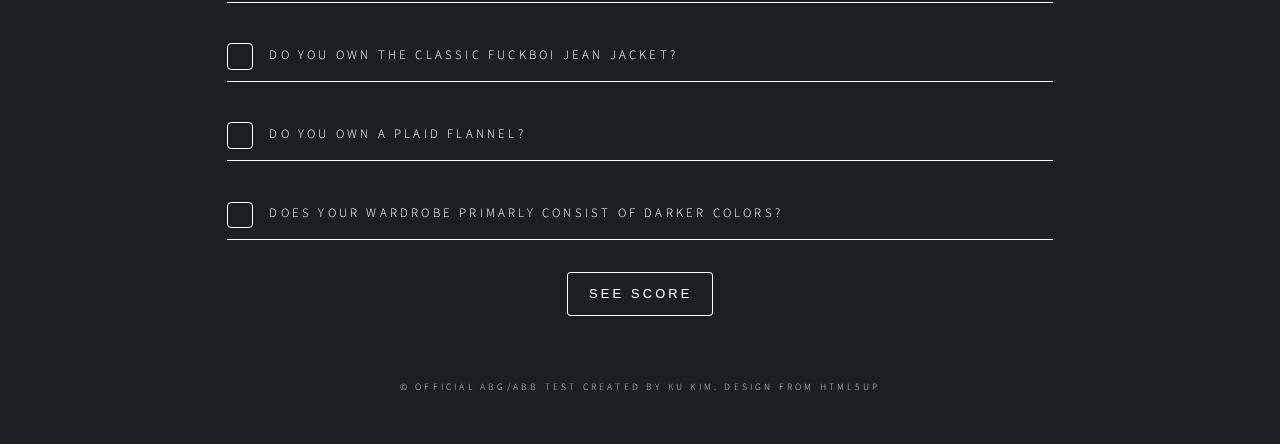
==== commit 3b3fe148: "Add files via upload" ====
--- a/abb.html
+++ b/abb.html
@@ -291,7 +291,7 @@
 
 				<!-- Footer -->
 					<footer id="footer">
-						<p class="copyright">&copy; Official ABG/ABB Test Created by Ku Kim</a>Design from HTML5up</p>
+						<p class="copyright">&copy; Official ABG/ABB Test Created by Ku Kim.</a> Design from HTML5up</p>
 					</footer>
 
 			</div>
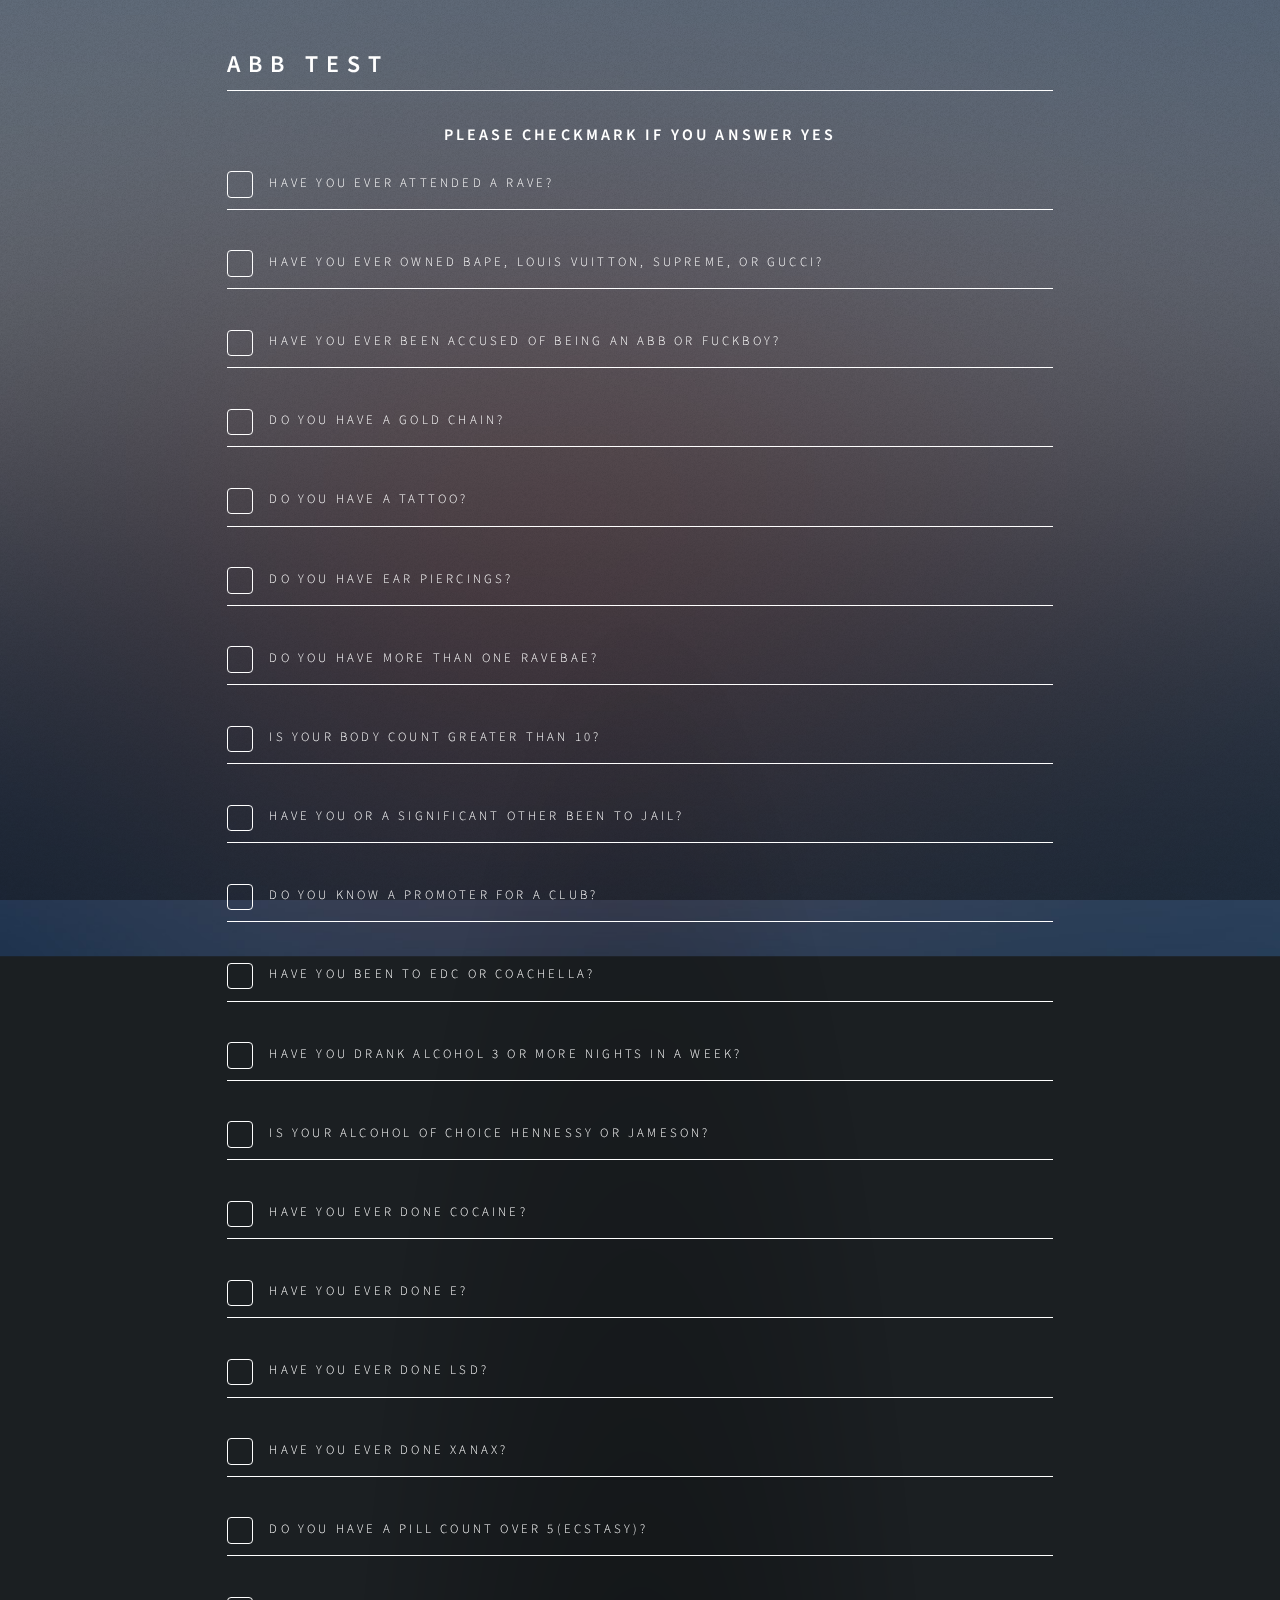
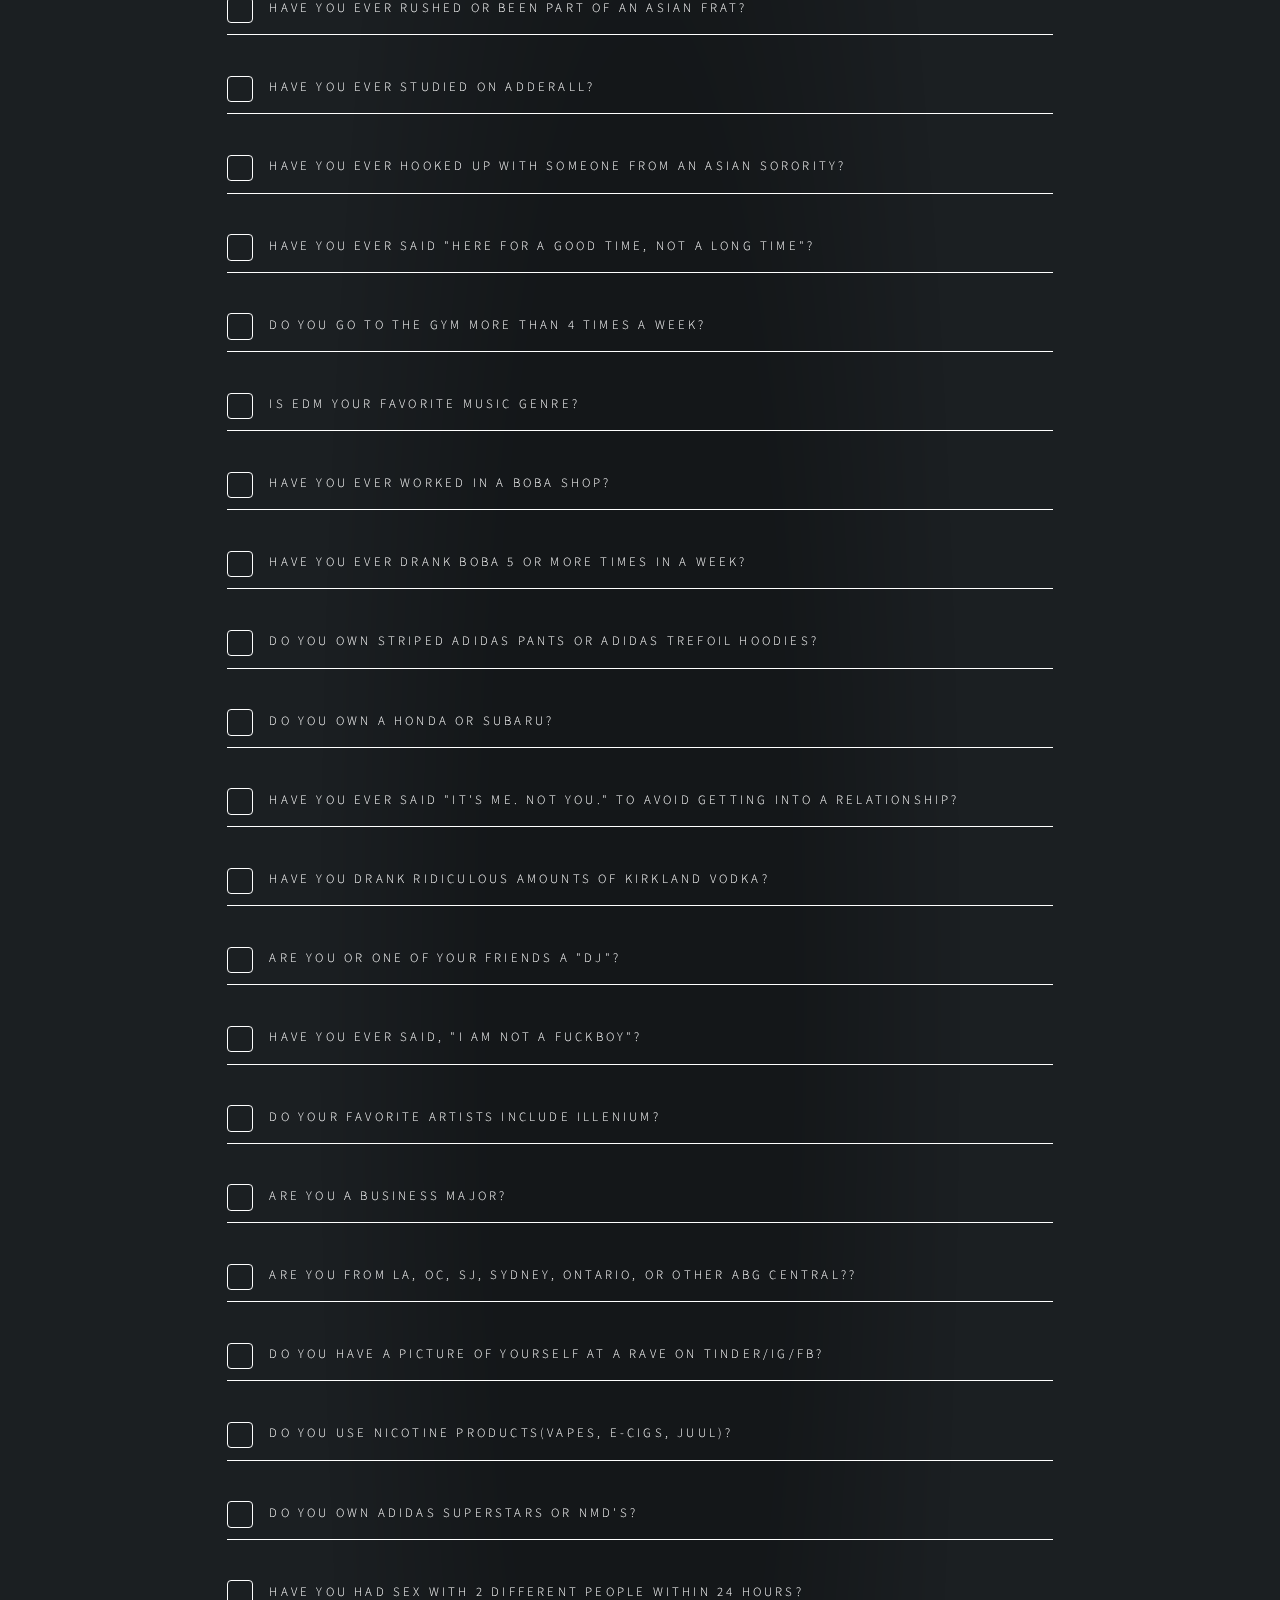
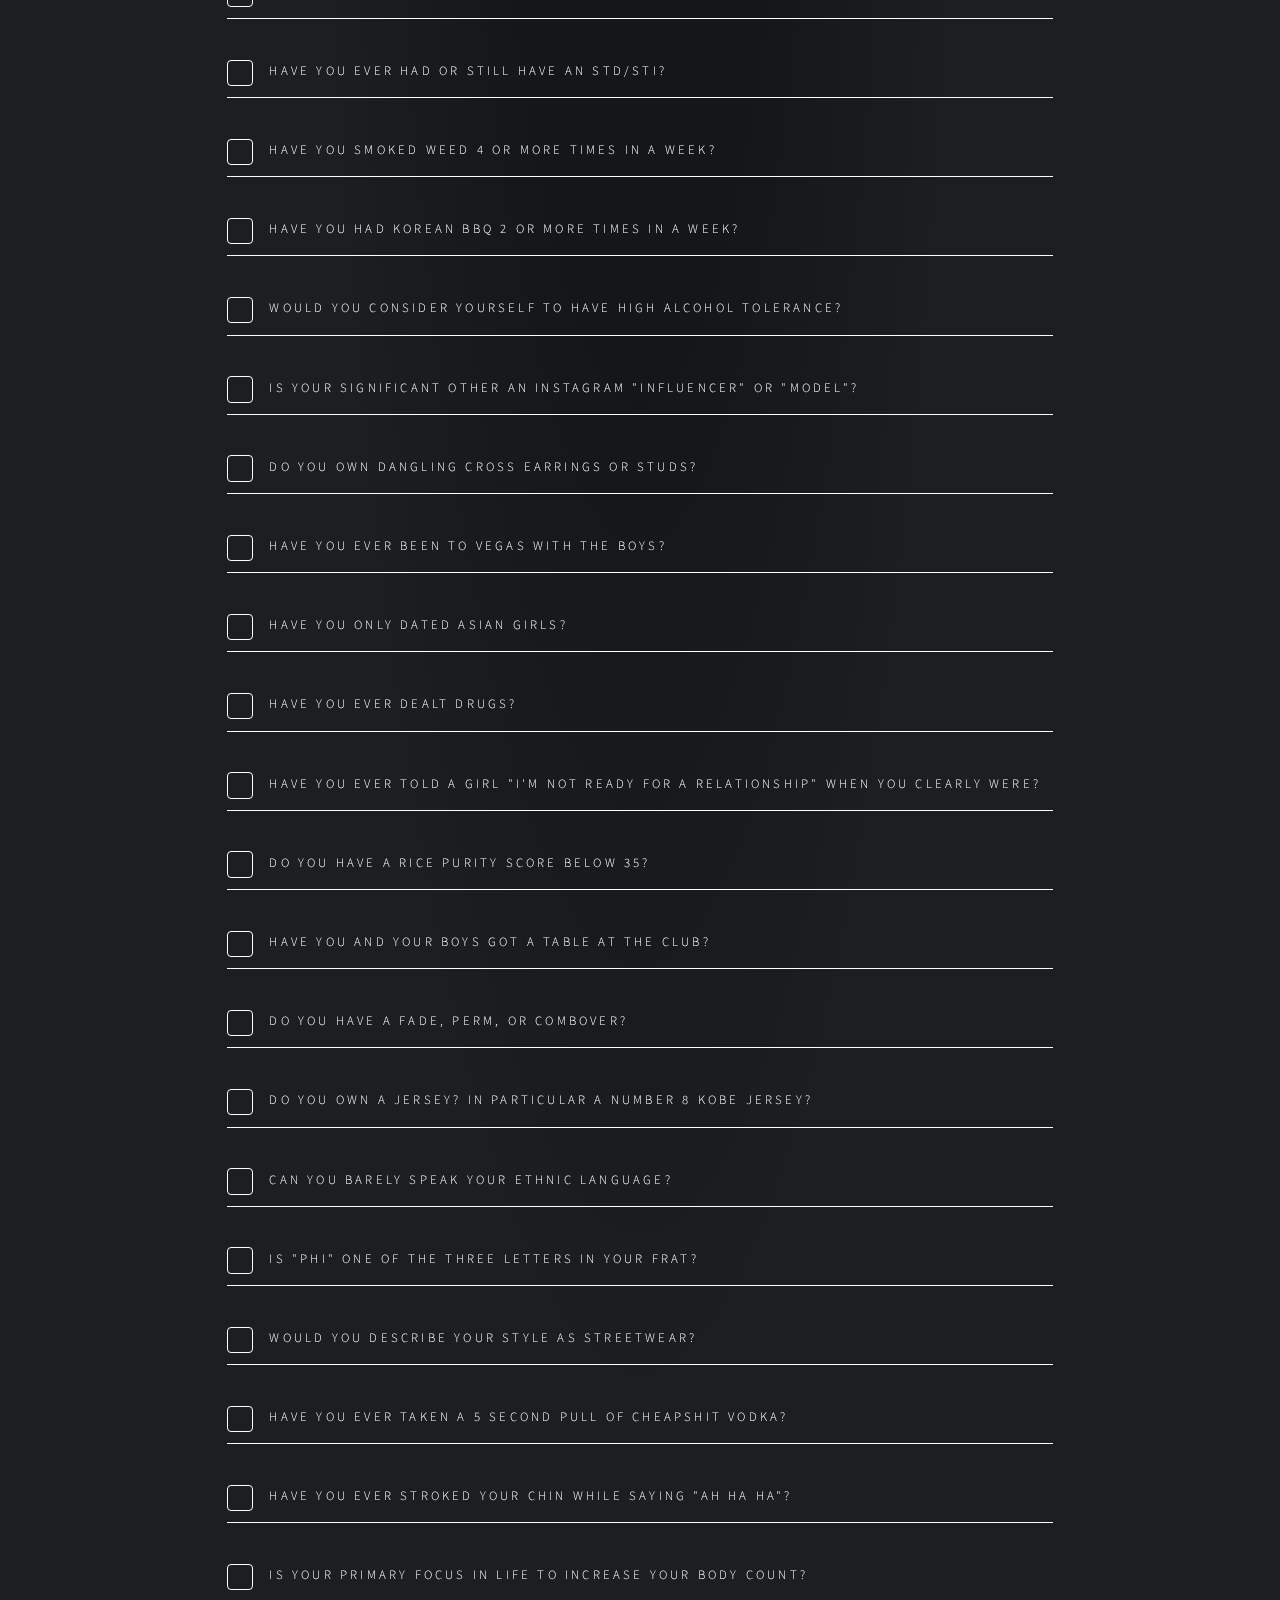
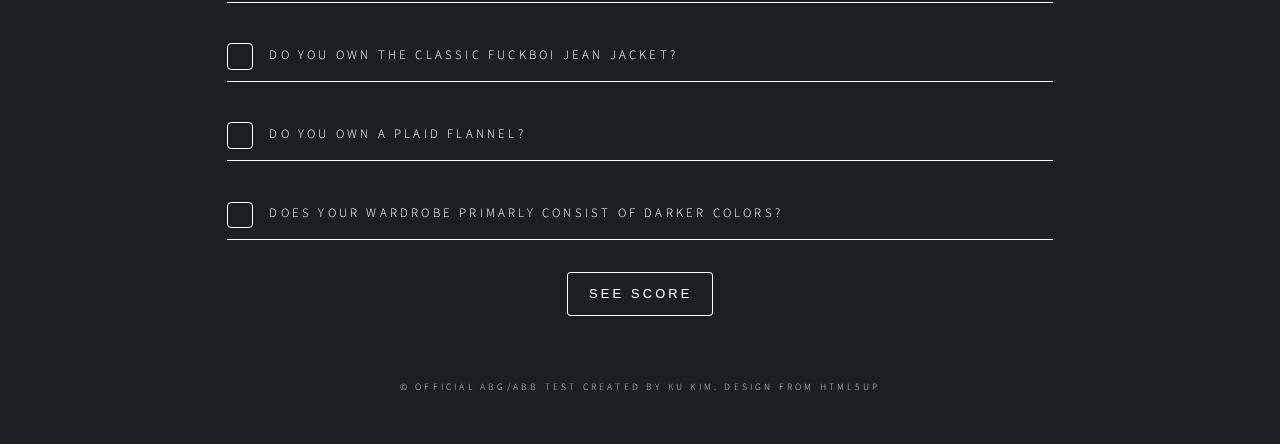
==== commit e34bfbee: "Add files via upload" ====
--- a/abb.html
+++ b/abb.html
@@ -191,7 +191,7 @@
 										</h2>
 										<h2 class = "major">
 											<input type="checkbox" id="Q90" name="Q90">
-											<label for="Q90">Have you ever used the n-word (soft) outside of song lyrics?</label>
+											<label for="Q90">Have you ever had or still have an STD/STI?</label>
 										</h2>
 										<h2 class = "major">
 											<input type="checkbox" id="Q91" name="Q91">
@@ -231,7 +231,7 @@
 										</h2>
 										<h2 class = "major">
 											<input type="checkbox" id="Q100" name="Q100">
-											<label for="Q100">Have you ever gone clubbing?</label>
+											<label for="Q100">Do you have a rice purity score below 35?</label>
 										</h2>
 										<h2 class = "major">
 											<input type="checkbox" id="Q177" name="Q177">
